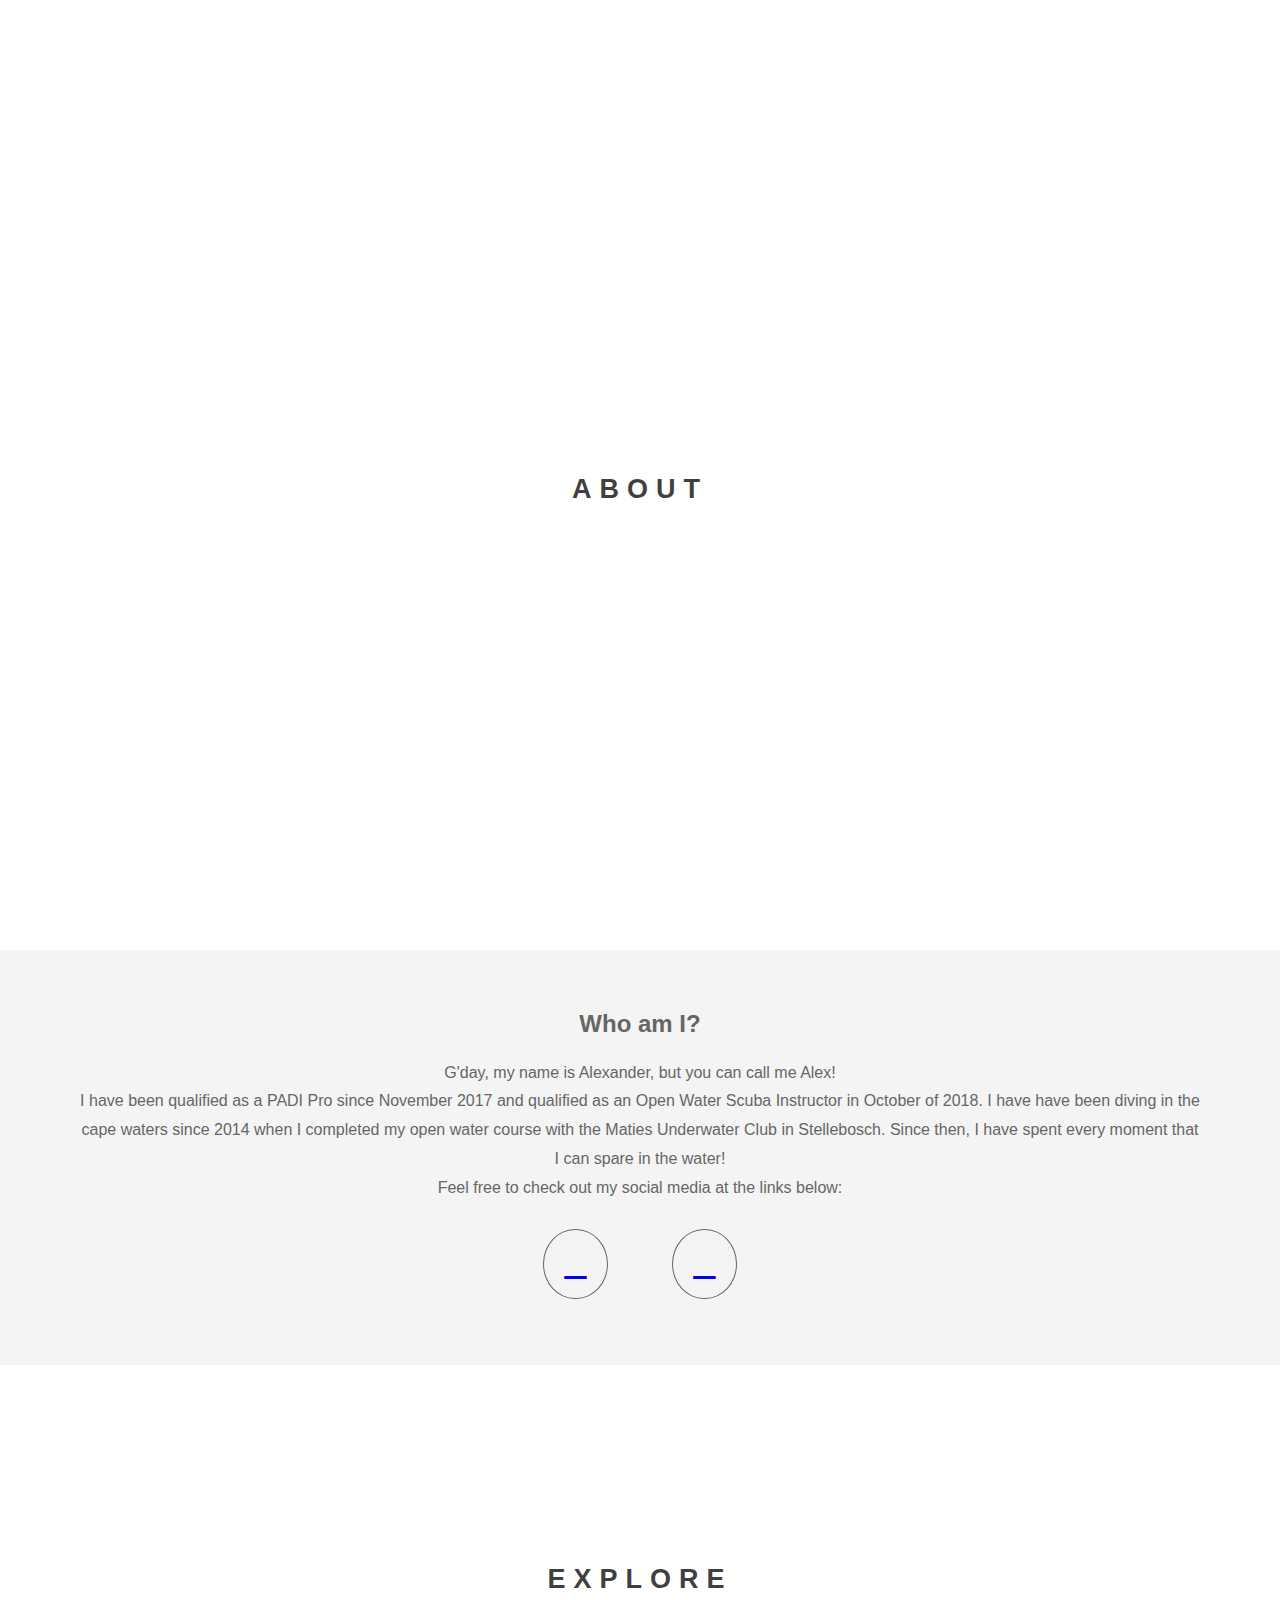
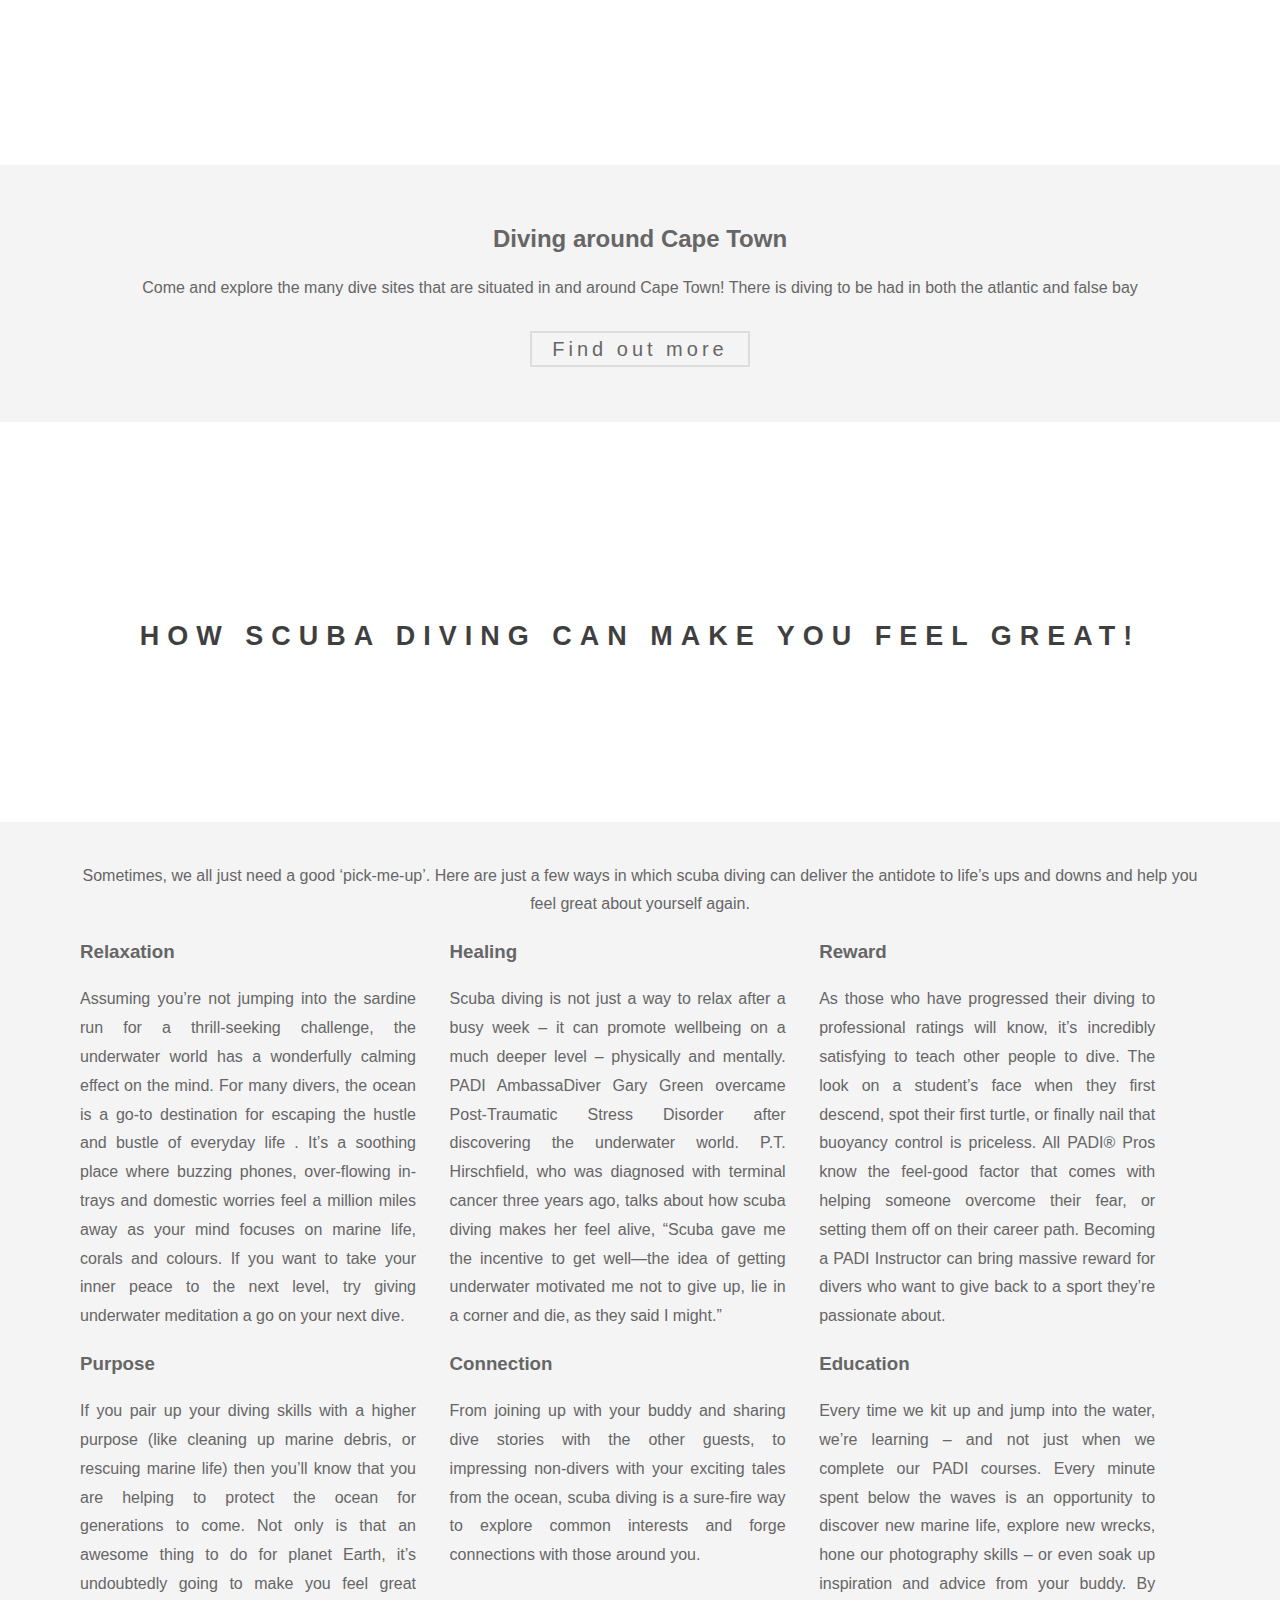
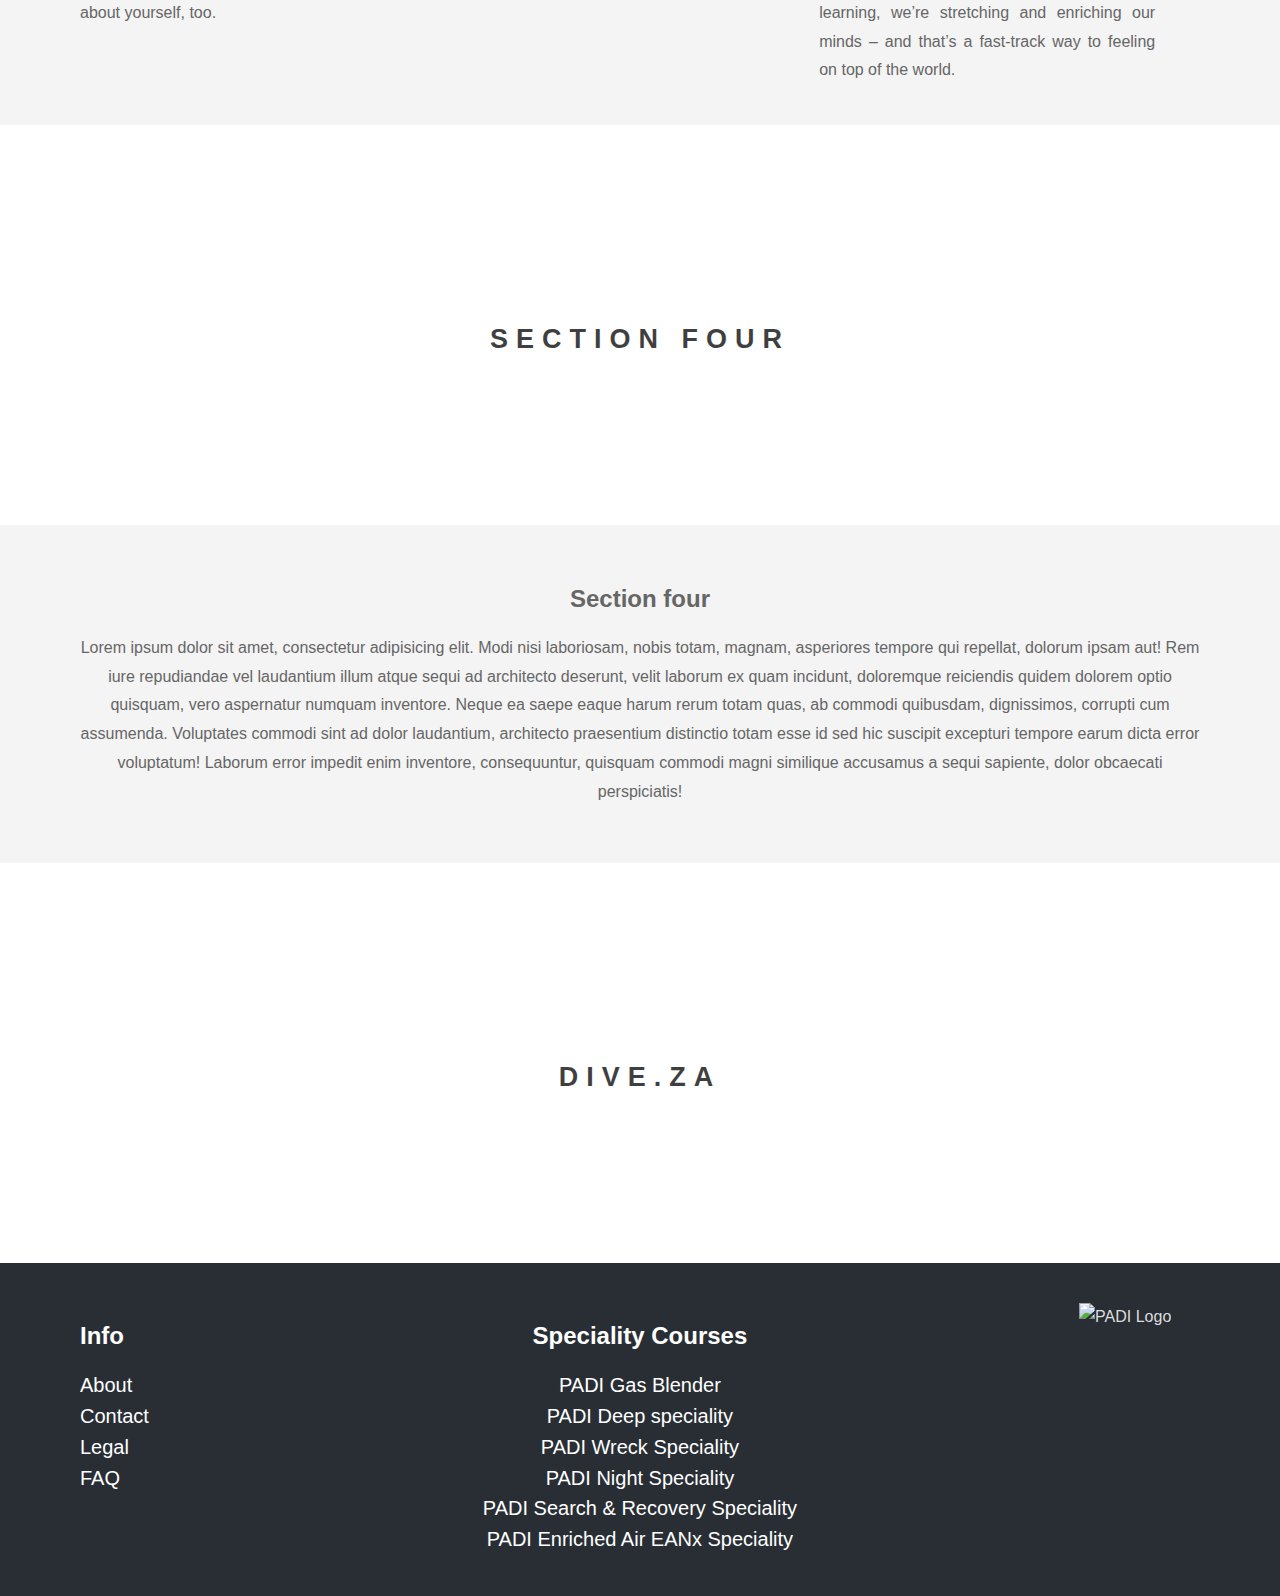
==== about.html @ e62b6115 "Add files via upload" ====
<!DOCTYPE html>
<html lang="en">
<head>
  <meta charset="UTF-8">
  <meta name="viewport" content="width=device-width, initial-scale=1.0">
  <meta name="description" content="Dive.ZA is a premium PADI Scuba instruction service">
  <meta name="keywords" content="scuba,diving,south,africa,cape,town,simonstown,somerset,west,open,water,advanced,PADI,certified,tourist,attraction,water,ocean,sea,false,bay">
  <meta name="author" content="Alexander">
  <meta http-equiv="X-UA-Compatible" content="ie=edge">
  <script src="https://code.jquery.com/jquery-3.3.1.min.js" integrity="sha256-FgpCb/KJQlLNfOu91ta32o/NMZxltwRo8QtmkMRdAu8=" crossorigin="anonymous"></script>
  <link rel="stylesheet" href="stylesheet.css">
  <link href="img/favicon.png" rel="icon" type="image/png">
  <link href="https://stackpath.bootstrapcdn.com/font-awesome/4.7.0/css/font-awesome.min.css" rel="stylesheet" integrity="sha384-wvfXpqpZZVQGK6TAh5PVlGOfQNHSoD2xbE+QkPxCAFlNEevoEH3Sl0sibVcOQVnN" crossorigin="anonymous">
  <link rel="stylesheet" href="https://use.fontawesome.com/releases/v5.4.2/css/all.css" integrity="sha384-/rXc/GQVaYpyDdyxK+ecHPVYJSN9bmVFBvjA/9eOB+pb3F2w2N6fc5qB9Ew5yIns" crossorigin="anonymous">
  <link rel="stylesheet" href="https://stackpath.bootstrapcdn.com/font-awesome/4.7.0/css/font-awesome.min.css">
  <title>Dive.ZA - About </title>
</head>
<body>
  <header>
    <div class="nav-wrapper">
      <nav>
        <div class="menu-icon">
          <i class=" fa fa-bars fa-2x"></i>
        </div>
        <div class="menu">
          <ul>
            <li><a href="index.html">Home</a></li>
            <li><a href="about.html">About</a></li>
            <li><a href="courses.html">Courses</a></li>
            <li class="small-nav-logo"><a href=""><a href ="index.html"><img src="img/logo-icon.gif" alt="Home" width="80" height="68"></a></li>
            <li><a href="dives.html">Dives</a></li>
            <li><a href="nature.html">Nature</a></li>
            <li><a href="contact.html">Contact</a></li>
          </ul>
        </div>
      </nav>
    </div>
  </header>

  <section>
      <div class="pimg8">
        <div class="ptext">
          <span class="border">About</span>
        </div>
      </div>

    <section class="section section-light">
      <h2>Who am I?</h2>
      <p>G'day, my name is Alexander, but you can call me Alex!<br>I have been qualified as a PADI Pro
        since November 2017 and qualified as an Open Water Scuba Instructor in October of 2018. I have
        have been diving in the cape waters since 2014 when I completed my open water course with the Maties
        Underwater Club in Stellebosch. Since then, I have spent every moment that I can spare in the water!
        <br>Feel free to check out my social media at the links below:</p>
        <ul class="social">
          <li class="soc_but"><a href="https://www.instagram.com/alexbsearle/?hl=en" target="_blank"><i class="fab fa-instagram"></i></a></li>
          <li class="soc_but"><a href="https://www.facebook.com/xandersearle" target="_blank"><i class="fab fa-facebook-square"></i></a></li>
        </ul>
    </section>

    <div class="pimg5">
      <div class="ptext">
        <span class="border">
          Explore
        </span>
      </div>
    </div>

    <section class="section section-light">
      <h2>Diving around Cape Town</h2>
      <p>Come and explore the many dive sites that are situated in and around Cape Town! There is diving to be had in both the atlantic and false bay</p>
      <div class="explore">
        <ul class="explore-nav">
          <li><a href="dives.html">Find out more</a></li>
        </ul>
      </div>
    </section>

    <div class="pimg9">
      <div class="ptext">
        <span class="border">
          How Scuba Diving Can Make You Feel Great!
        </span>
      </div>
    </div>

    <section class="section section-light">
      <div class="row">
        <div>Sometimes, we all just need a good ‘pick-me-up’. Here are just a few ways in
          which scuba diving can deliver the antidote to life’s ups and downs and help
          you feel great about yourself again.</div>
        <div class="column-3"><h3>Relaxation</h3>Assuming you’re not jumping into the sardine run for a thrill-seeking challenge,
          the underwater world has a wonderfully calming effect on the mind. For many
          divers, the ocean is a go-to destination for escaping the hustle and bustle of
          everyday life . It’s a soothing place where buzzing phones, over-flowing in-trays
          and domestic worries feel a million miles away as your mind focuses on marine
          life, corals and colours. If you want to take your inner peace to the next level,
          try giving underwater meditation a go on your next dive.</div>
        <div class="column-blank"><br></div>
        <div class="column-3"><h3>Healing</h3>Scuba diving is not just a way to relax after a busy week – it can promote wellbeing
          on a much deeper level – physically and mentally. PADI AmbassaDiver Gary Green overcame
          Post-Traumatic Stress Disorder after discovering the underwater world. P.T. Hirschfield,
          who was diagnosed with terminal cancer three years ago, talks about how scuba diving
          makes her feel alive, “Scuba gave me the incentive to get well—the idea of getting
          underwater motivated me not to give up, lie in a corner and die, as they said I might.”</div>
        <div class="column-blank"><br></div>
        <div class="column-3"><h3>Reward</h3>As those who have progressed their diving to professional ratings will know,
          it’s incredibly satisfying to teach other people to dive. The look on a student’s
          face when they first descend, spot their first turtle, or finally nail that buoyancy
          control is priceless. All PADI® Pros know the feel-good factor that comes with
          helping someone overcome their fear, or setting them off on their career path.
          Becoming a PADI Instructor can bring massive reward for divers who want to give back
          to a sport they’re passionate about.</div>
      </div>
      <div class="row">
        <div class="column-3"><h3>Purpose</h3>If you pair up your diving skills with a higher purpose (like cleaning up marine
          debris, or rescuing marine life) then you’ll know that you are helping to protect
          the ocean for generations to come. Not only is that an awesome thing to do for planet
          Earth, it’s undoubtedly going to make you feel great about yourself, too.</div>
        <div class="column-blank"><br></div>
        <div class="column-3"><h3>Connection</h3>From joining up with your buddy and sharing dive stories with the other guests,
          to impressing non-divers with your exciting tales from the ocean, scuba diving is
           a sure-fire way to explore common interests and forge connections with those
           around you.</div>
        <div class="column-blank"><br></div>
        <div class="column-3"><h3>Education</h3>Every time we kit up and jump into the water, we’re learning – and not just when we
          complete our PADI courses. Every minute spent below the waves is an opportunity to
          discover new marine life, explore new wrecks, hone our photography skills – or even
          soak up inspiration and advice from your buddy. By learning, we’re stretching and
          enriching our minds – and that’s a fast-track way to feeling on top of the world.</div>
      </div>
    </section>

    <div class="pimg7">
      <div class="ptext">
        <span class="border">
          Section four
        </span>
      </div>
    </div>

    <section class="section section-light">
      <h2>Section four</h2>
      <p>Lorem ipsum dolor sit amet, consectetur adipisicing elit. Modi nisi laboriosam, nobis totam, magnam, asperiores tempore qui repellat, dolorum ipsam aut! Rem iure repudiandae vel laudantium illum atque sequi ad architecto deserunt, velit laborum ex quam incidunt, doloremque reiciendis quidem dolorem optio quisquam, vero aspernatur numquam inventore. Neque ea saepe eaque harum rerum totam quas, ab commodi quibusdam, dignissimos, corrupti cum assumenda. Voluptates commodi sint ad dolor laudantium, architecto praesentium distinctio totam esse id sed hic suscipit excepturi tempore earum dicta error voluptatum! Laborum error impedit enim inventore, consequuntur, quisquam commodi magni similique accusamus a sequi sapiente, dolor obcaecati perspiciatis!</p>
    </section>

    <div class="pimg1_closing">
      <div class="ptext">
        <span class="border">
          Dive.ZA
        </span>
      </div>
    </div>

    <footer >
      <section class="section section-dark">
        <div class="footer-row">
          <div class="footer-column">
            <ul class="footer-ul">
              <h2>Info</h2>
              <li><a href="">About</a></li>
              <li><a href="">Contact</a></li>
              <li><a href="">Legal</a></li>
              <li><a href="">FAQ</a></li>
            </ul>
          </div>
          <div class="footer-column">
            <ul class="footer-ul2">
              <h2>Speciality Courses</h2>
              <li><a href="">PADI Gas Blender</a></li>
              <li><a href="">PADI Deep speciality</a></li>
              <li><a href="">PADI Wreck Speciality</a></li>
              <li><a href="">PADI Night Speciality</a></li>
              <li><a href="">PADI Search & Recovery Speciality</a></li>
              <li><a href="">PADI Enriched Air EANx Speciality</a></li>
            </ul>
          </div>
          <div class="footer-column">
            <div class="footer-padi">
              <img src="img/padi-logo.gif" alt="PADI Logo" width=80%>
            </div>
          </div>
        </div>
      </section>
    </footer>
  </section>

  <script type="text/javascript">

  //JAVASCRIPT...........
    //Menu toggle-button
    $(document).ready(function() {
      $(".menu-icon").on("click", function () {
        $("nav ul").toggleClass("showing");
      })
    })

    //scrolling Effect
    $(window).on("scroll",function() {
      if($(window).scrollTop()) {
        $("nav").addClass("black");
      }
      else {
        $("nav").removeClass("black");
      }
    })

    window.onscroll = function() {scrollFunction()};

  </script>
</body>
</html>
---- stylesheet.css ----
html,body {
  height: 100%;
  width: auto;
  margin: 0;
  font-size: 16px;
  font-family: "Century Gothic", sans-serif;
  font-weight: 400;
  line-height: 1.8em;
  color: #666;
}

.pimg1, .pimg2, .pimg3, .pimg4, .pimg1_closing, .pimg5, .pimg6, .pimg7,
.pimg8, .pimg9, .pimg10, .pimg11, .pimg12, .pimg13, .pimg14, .pimg15,
.pimg16, .pimg17, .pimg18 {
  position: relative;
  opacity: 0.75;
  background-position: center;
  background-size: cover;
  background-repeat: no-repeat;
  background-attachment: fixed; /* fixed=parralax, scroll=normal*/
}

.pimg1 {
  background-image: url("img/img1.jpg");
  min-height: 950px;
}

.pimg2 {
  background-image: url("img/img2.jpg");
  min-height: 400px;
}

.pimg3 {
  background-image: url("img/img3.jpg");
  min-height: 400px;
}

.pimg4 {
  background-image: url("img/img4.jpg");
  min-height: 400px;
}

.pimg1_closing {
  background-image: url("img/img1.jpg");
  min-height: 400px;
}

.pimg5 {
  background-image: url("img/img5.jpg");
  min-height: 400px;
}

.pimg6 {
  background-image: url("img/img6.jpg");
  min-height: 400px;
}

.pimg7 {
  background-image: url("img/img7.jpg");
  min-height: 400px;
}

.pimg8 {
  background-image: url("img/img8.jpg");
  min-height: 950px;
}

.pimg9 {
  background-image: url("img/img9.jpg");
  min-height: 400px;
}

.pimg10 {
  background-image: url("img/img10.jpg");
  min-height: 950px;
}

.pimg11 {
  background-image: url("img/img11.jpg");
  min-height: 950px;
}

.pimg12 {
  background-image: url("img/img12.jpg");
  min-height: 950px;
}

.pimg13 {
  background-image: url("img/img13.jpg");
  min-height: 400px;
}

.pimg14 {
  background-image: url("img/img14.jpg");
  min-height: 400px;
}

.pimg15 {
  background-image: url("img/img15.jpg");
  min-height: 400px;
}

.pimg16 {
  background-image: url("img/img16.jpg");
  min-height: 950px;
}

.pimg17 {
  background-image: url("img/img17.jpg");
  min-height: 400px;
}

.pimg18 {
  background-image: url("img/img18.jpg");
  min-height: 400px;
}

@media(max-width:700px){
  .pimg1, .pimg2, .pimg3, .pimg4, .pimg1_closing,.pimg5, .pimg6, .pimg7,
  .pimg8, .pimg9, .pimg10, .pimg11, .pimg12, .pimg13, .pimg14, .pimg15,
  .pimg16, .pimg17, .pimg18  {
    background-attachment: scroll;
  }
}

.section {
  text-align: center;
  padding: 40px 80px;
}

.section-light {
  background-color: #f4f4f4;
  color: #666;
}

.section-dark {
  background-color: #282e34;
  color: #ddd;
}

.ptext {
  position: absolute;
  top: 50%;
  width: 100%;
  text-align: center;
  color: #fff;
  font-size: 27px;
  letter-spacing: 8px;
  text-transform: uppercase;
}

.ptext-long {
  position: absolute;
  top: 45%;
  margin-left: 15%;
  width: 70%;
  text-align: center;
  color: #fff;
  font-size: 27px;
  letter-spacing: 15px;
  text-transform: uppercase;
}

h1 {
  font-size: 75px;
  color: #fff;
  text-decoration: none;
  padding-top: 30px;
  padding-bottom: 30px;
  box-sizing: border-box;
  width: 13%;
  border-radius: 20px;
  margin-left: 44%;
}


.logo {
  position: absolute;
  top: 25%;
  width: 100%;
  text-align: center;
}

@media(max-width:700px) {
  .logo {
    min-width: 50%
  }
}

.ptext .border {
  background-color: rgba(255,255,255,0.25);
  color: #000;
  font-weight: bold;
  padding: 20px;
  border: #fff solid 2px;
}

.ptext .border_trans {
  background-color: transparent;
}

.ptext-long .border_faded {
  background-color: rgba(255,255,255,0.25);
  line-height: normal;
}

.explore-nav {
  list-style: none;
  display: inline-block;
  padding: 0;
}

.explore li a {
  border: 2px solid #ddd;
  color: #666;
  text-decoration: none;
  padding: 5px 20px;
  font-family: "Century Gothic", sans-serif;
  font-size: 20px;
  letter-spacing: 4px;
  font-weight: 100;
}

  /*NAVBAR START*/
nav {
  position: fixed;
  width: 100%;
  z-index: 10;
}

nav ul {
  list-style: none;
  background: rgba(0, 0, 0, 0);
  overflow: hidden;
  color: #fff;
  padding: 0;
  text-align: center;
  margin: 0;
  transition: 1s;
}

nav.black ul {
  background: rgba(255, 255, 255, 1);
  color: #666;
}
nav.black ul li a {
  text-decoration: none;
  font-size: 20px;
  transition: 1s;
  filter: invert(50%);
}

nav ul li {
  display: inline-block;
  padding-left: 20px;
  padding-right: 20px;
  padding-top: 5px;
  padding-bottom: 5px;
}

nav ul li a {
  text-decoration: none;
  color: #fff;
  font-size: 20px;
}

.menu-icon {
  width: 100%;
  background: #000;
  text-align: right;
  box-sizing: border-box;
  padding: 15px 24px;
  cursor: pointer;
  color: #00b4ff;
  display: none;
}

@media(max-width: 900px) {
  .nav-logo {
    position: fixed;
    top: 0;
    margin-top: 16px;
  }

  nav ul {
    max-height: 0px;
    background: #000;
  }

  nav.black ul {
    background: #000;
  }

  .showing {
    max-height: 45em;
  }

  nav ul li {
    box-sizing: border-box;
    width: 100%;
    padding: 24px 0;
    text-align: center;
  }

  .menu-icon {
    display: block;
  }
}
   /*NAVBAR END*/

   /* FOOTER NAV*/
.footer-ul li a {
  text-decoration: none;
  color: #fff;
  font-size: 20px;
}

.footer-ul {
  list-style: none;
  background: rgba(0, 0, 0, 0);
  overflow: hidden;
  color: #fff;
  padding: 0;
  text-align: left;
  margin: 0;
  transition: 1s;
}

.footer-ul2 li a {
  text-decoration: none;
  color: #fff;
  font-size: 20px;
}

.footer-ul2 {
  list-style: none;
  background: rgba(0, 0, 0, 0);
  overflow: hidden;
  color: #fff;
  padding: 0;
  text-align: center;
  margin: 0;
  transition: 1s;
}

.footer-padi {
  padding-left: 60%;
}

   /*FOOTER END*/

.footer-column{
  float: left;
  width: 33.33%;
}

   /* Clear floats after the columns */
.footer-row:after {
  content: "";
  display: table;
  clear: both;
}

.column-3 {
    float: left;
    width: 30%;
    text-align: justify;
}

.column-3-unjust {
      float: left;
      width: 30%;
      text-align: left;
      text-decoration: none;
}

.column-2 {
    float: left;
    width: 45%;
    text-align: justify;
}

.column-blank {
    float: left;
    width: 3%;
}

/* Clear floats after the columns */
.row:after {
    content: "";
    display: table;
    clear: both;
}

@media screen and (max-width: 600px) {
    .column {
        width: 100%;
    }
}
.social {
  padding: 0;
}
.soc_but {
  list-style: none;
  margin: 10px 30px;
  display: inline-block;
  font-size: 30px;
  padding: 20px 20px;
  color: #fff;
  border: 1px solid #666;
  border-radius: 50%;
  transition: 0.5s;
  text-decoration: none;
  display: inline-block;
}

.soc_but:hover {
  color: #fff;
  border: 1px solid white;
  transition: 0.2s;
}
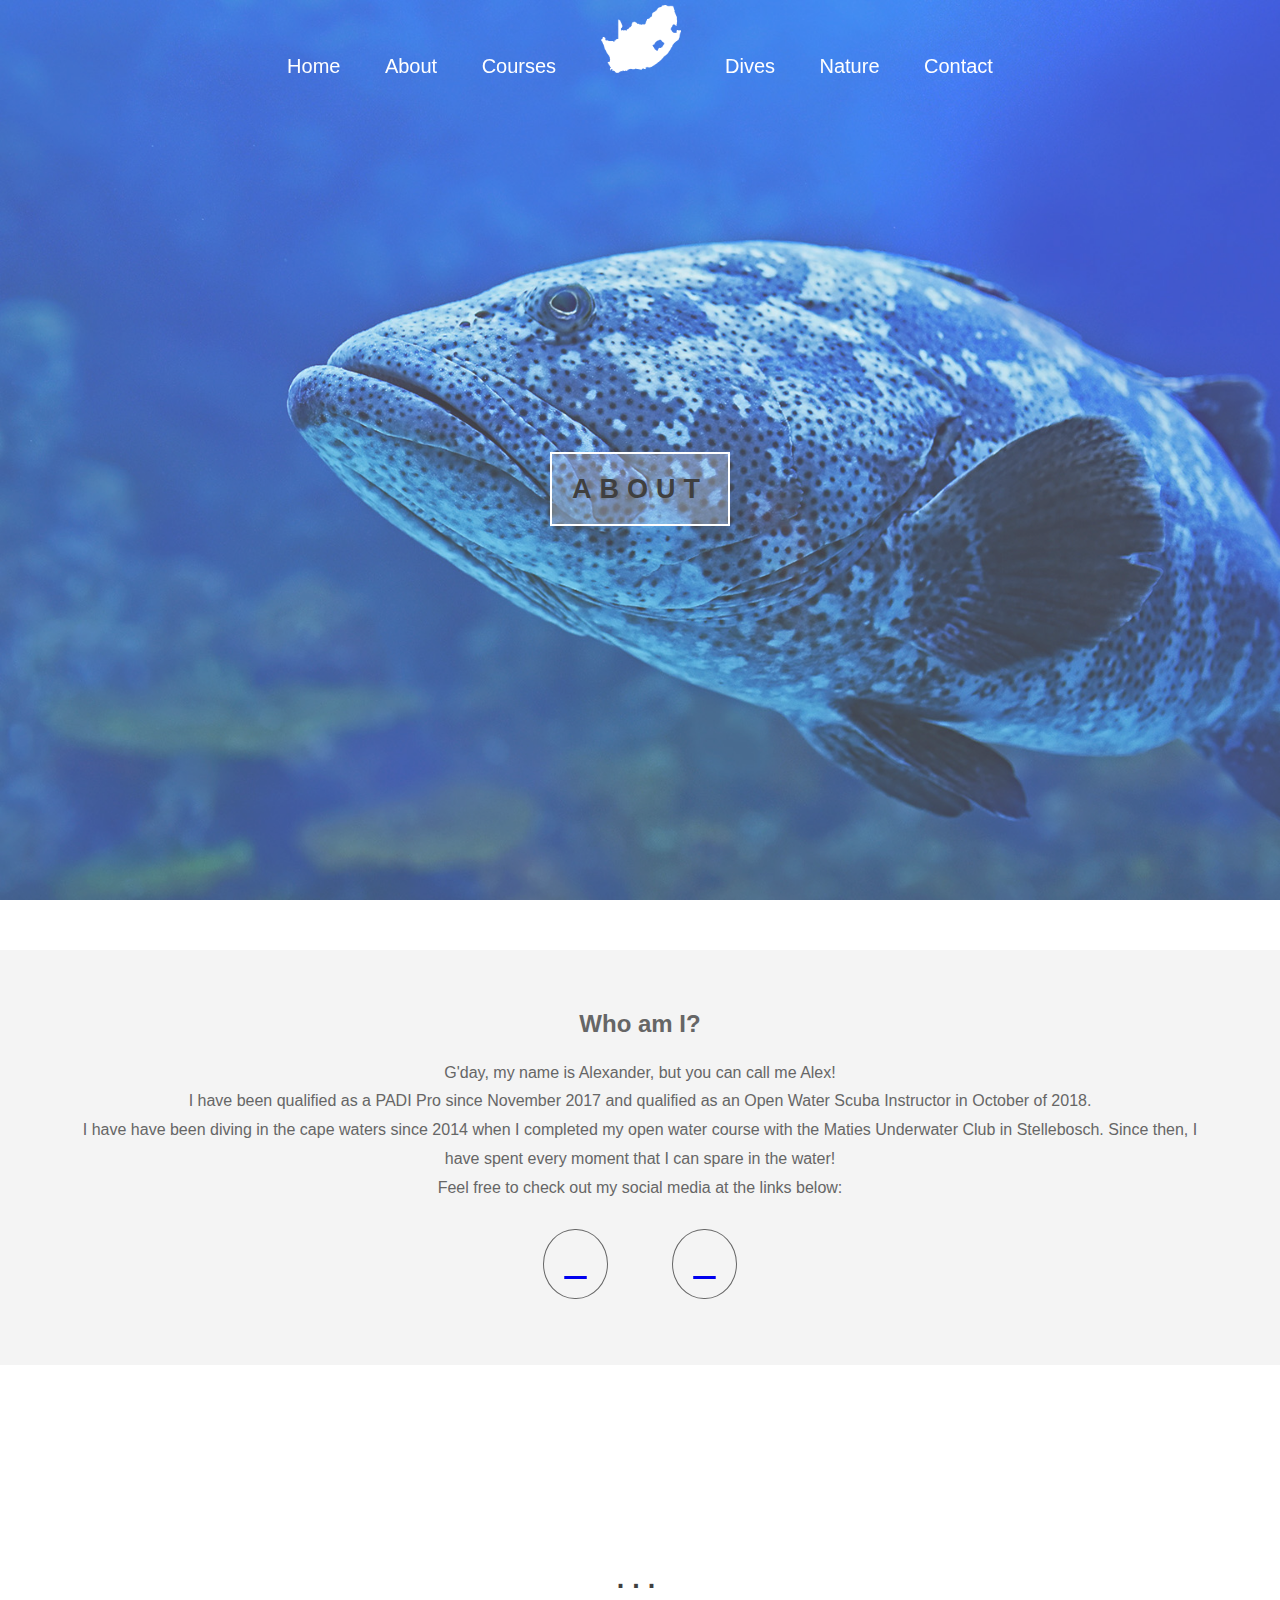
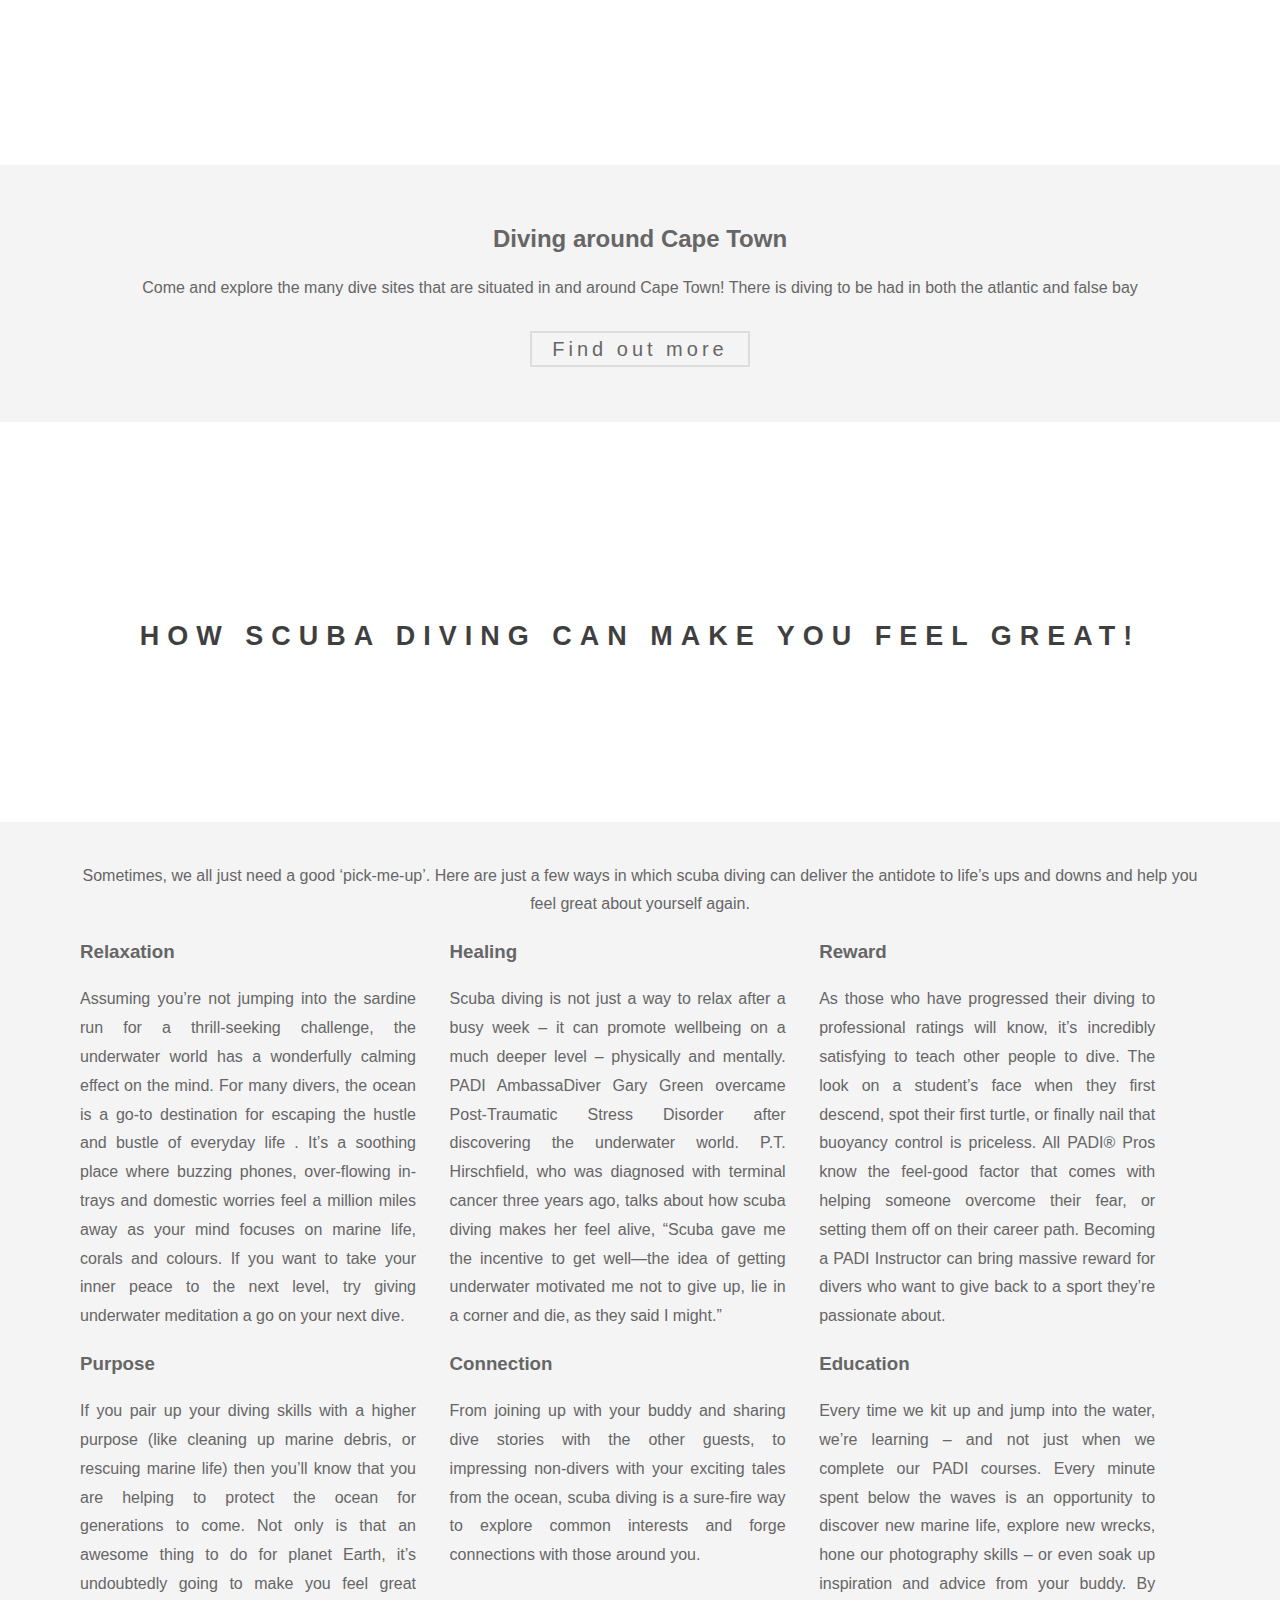
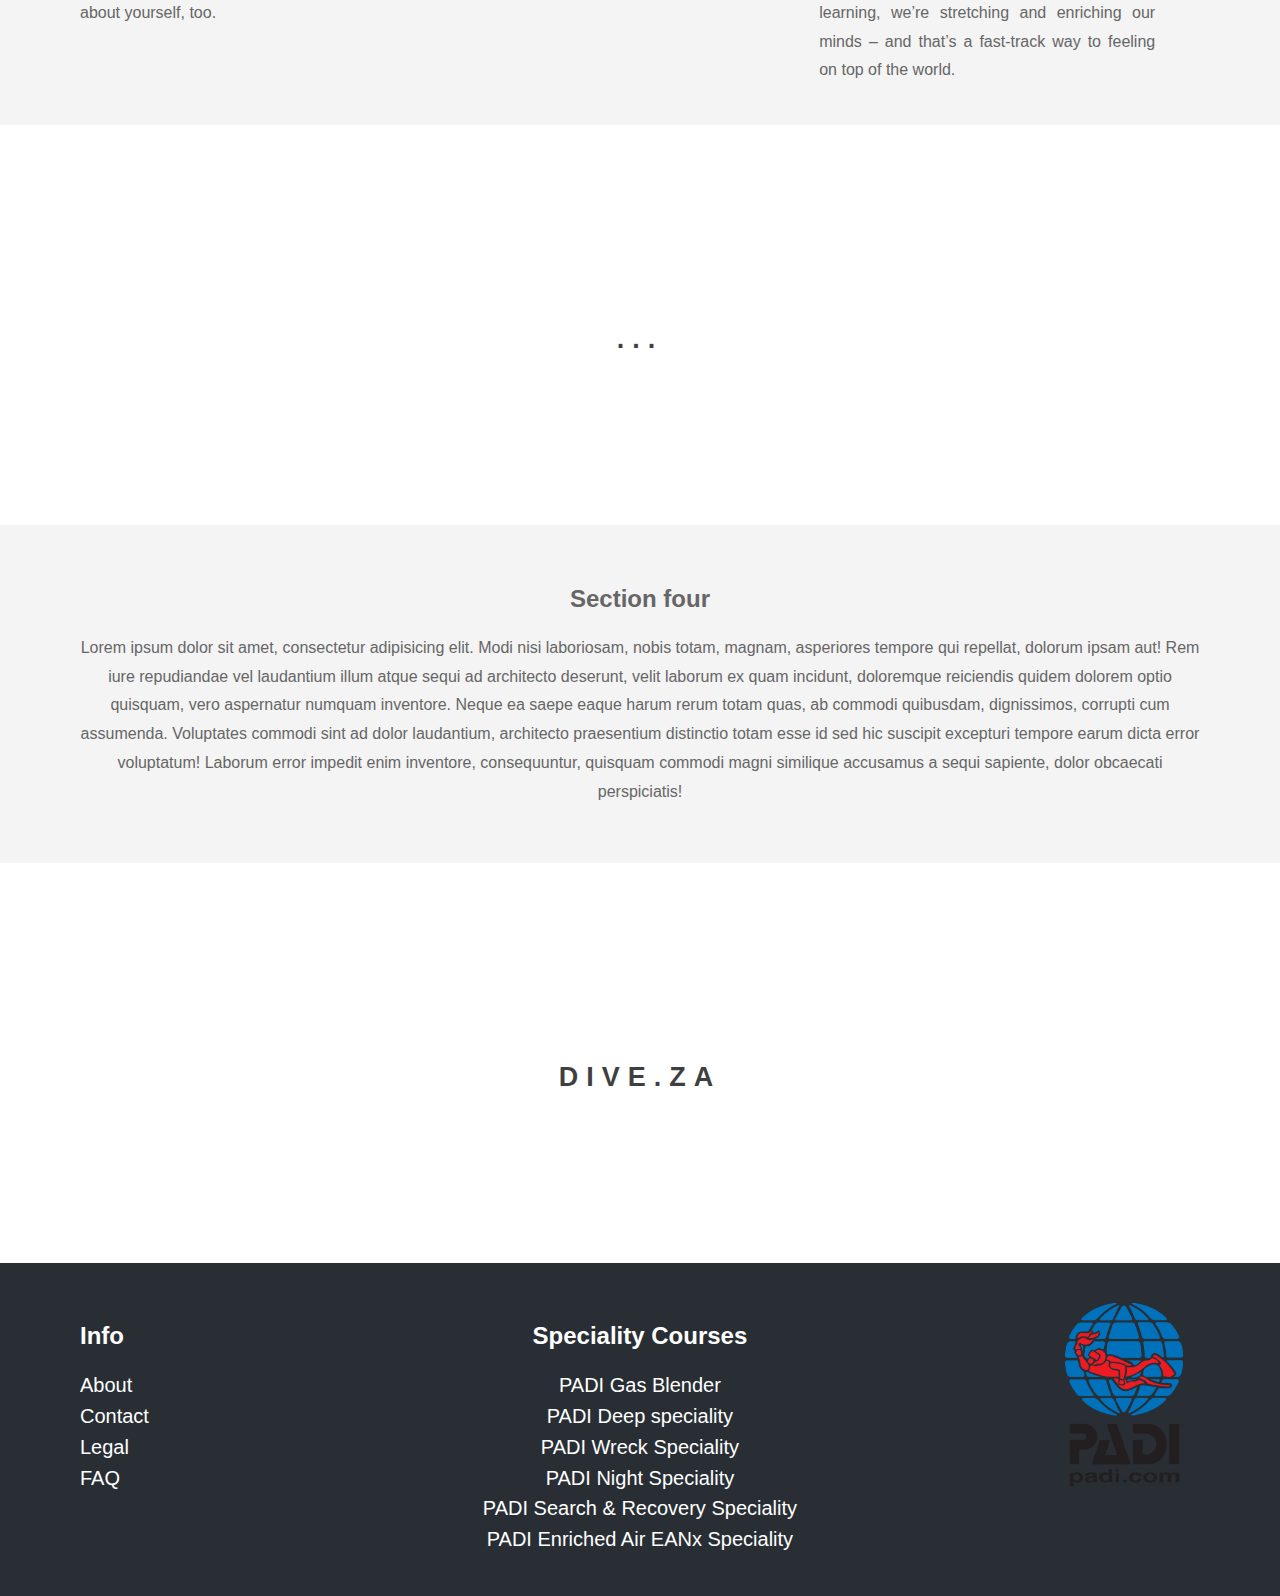
==== commit 90994301: "Add files via upload" ====
--- a/about.html
+++ b/about.html
@@ -47,7 +47,7 @@
     <section class="section section-light">
       <h2>Who am I?</h2>
       <p>G'day, my name is Alexander, but you can call me Alex!<br>I have been qualified as a PADI Pro
-        since November 2017 and qualified as an Open Water Scuba Instructor in October of 2018. I have
+        since November 2017 and qualified as an Open Water Scuba Instructor in October of 2018.<br>I have
         have been diving in the cape waters since 2014 when I completed my open water course with the Maties
         Underwater Club in Stellebosch. Since then, I have spent every moment that I can spare in the water!
         <br>Feel free to check out my social media at the links below:</p>
@@ -60,7 +60,7 @@
     <div class="pimg5">
       <div class="ptext">
         <span class="border">
-          Explore
+          ...
         </span>
       </div>
     </div>
@@ -133,7 +133,7 @@
     <div class="pimg7">
       <div class="ptext">
         <span class="border">
-          Section four
+          ...
         </span>
       </div>
     </div>
--- a/stylesheet.css
+++ b/stylesheet.css
@@ -419,3 +419,7 @@
   border: 1px solid white;
   transition: 0.2s;
 }
+
+.cape-diving {
+  text-align: justify;
+}
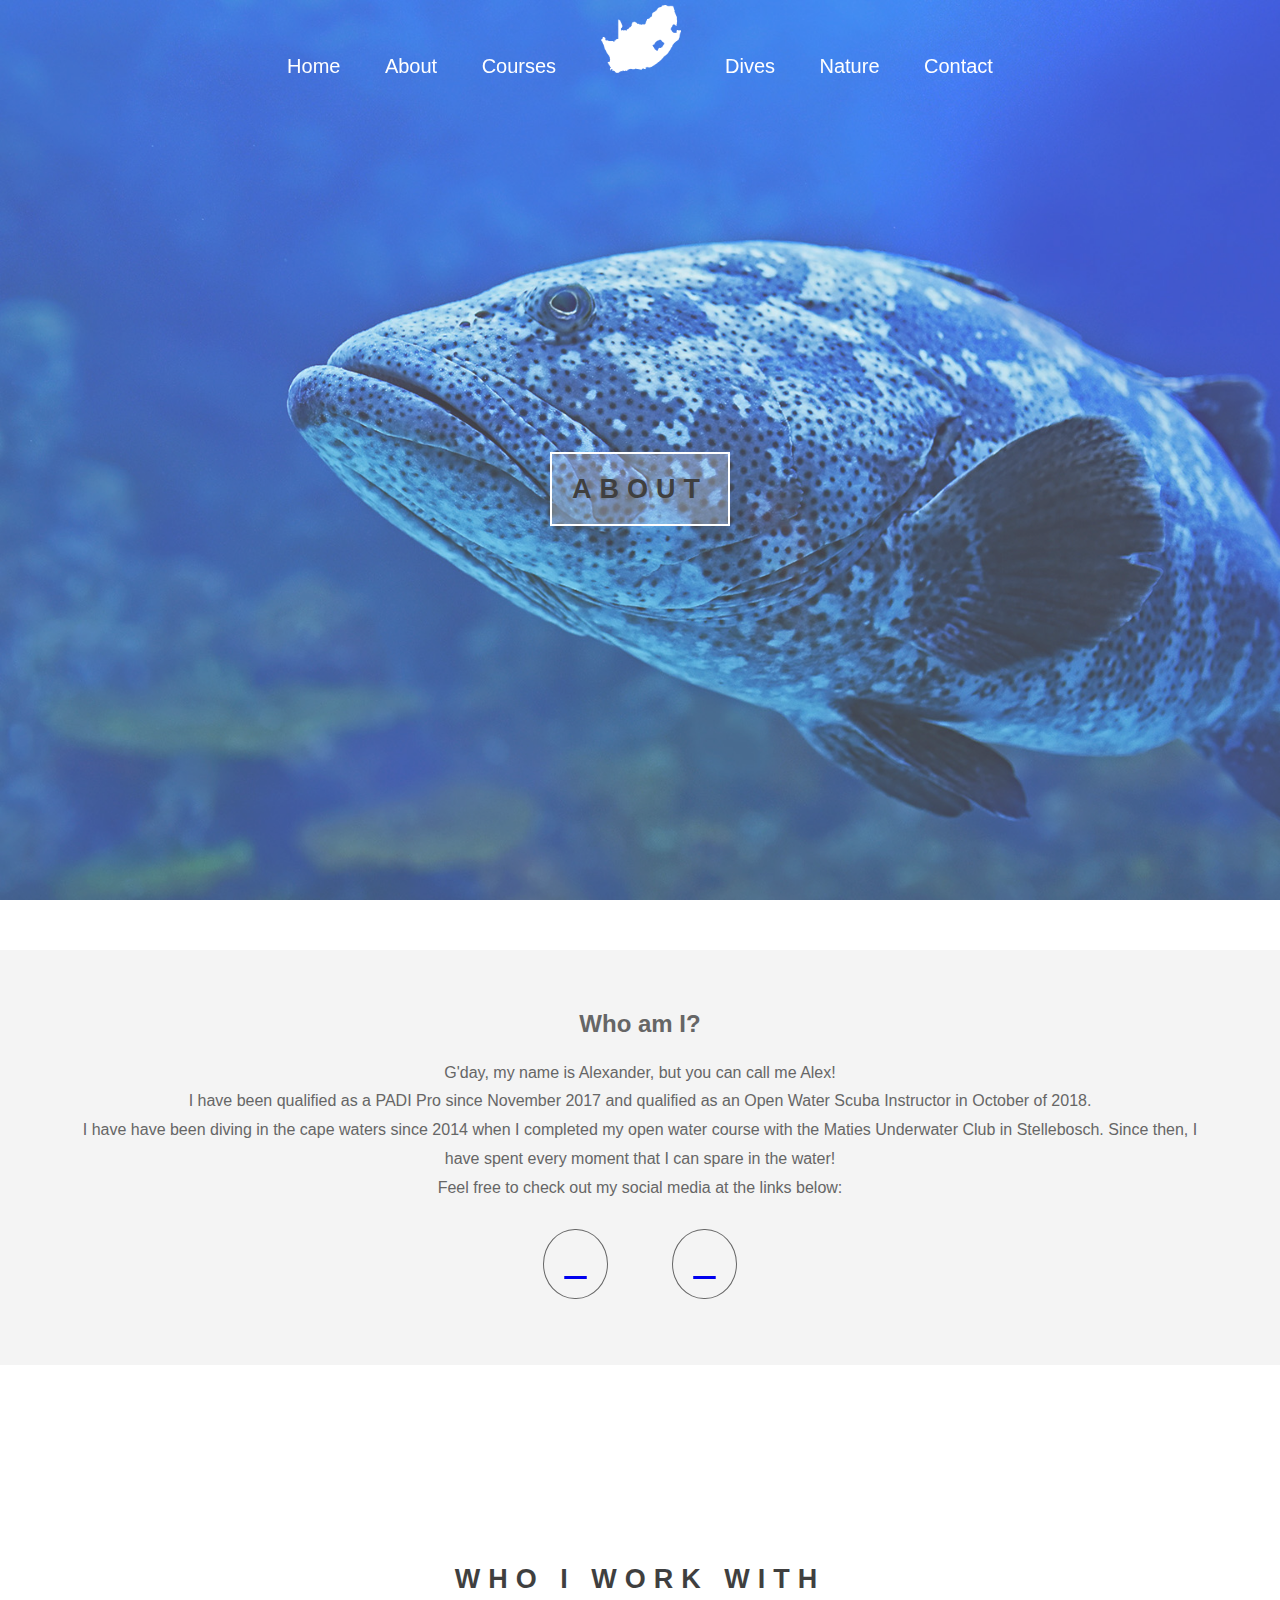
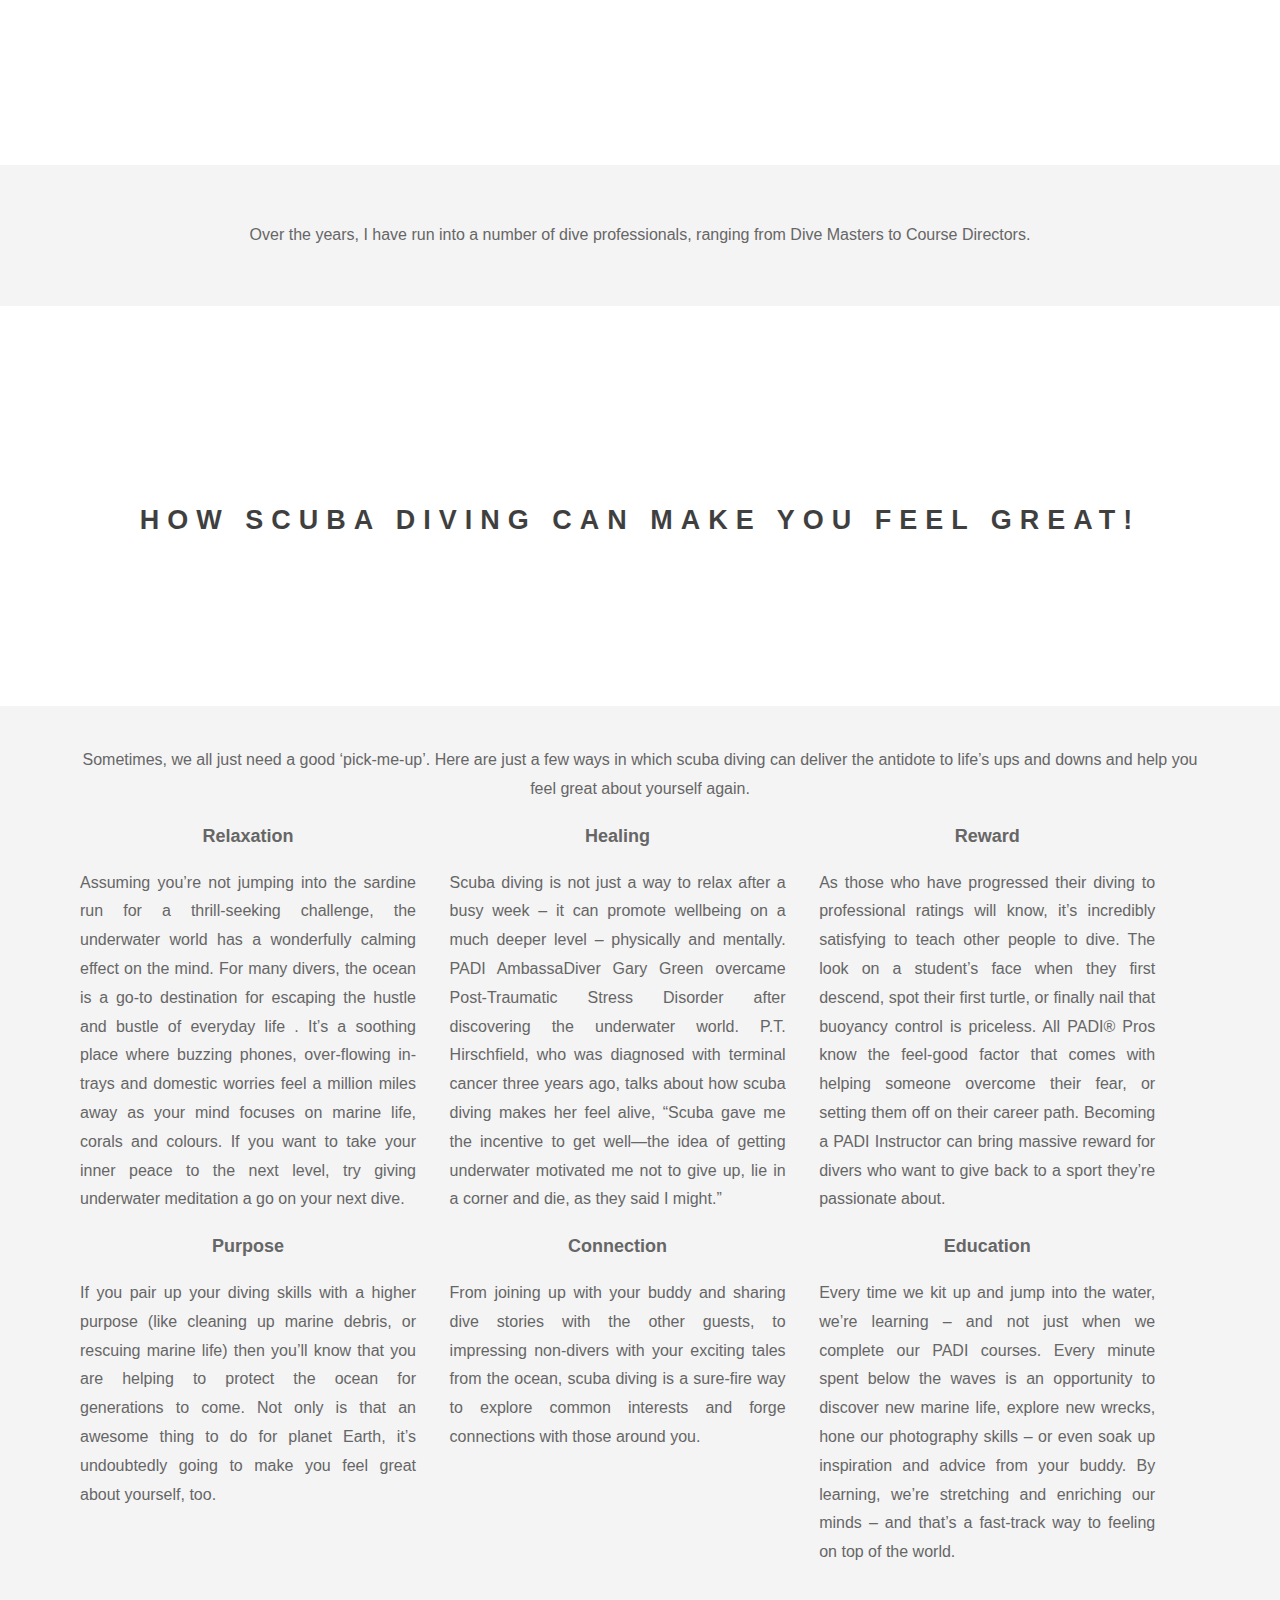
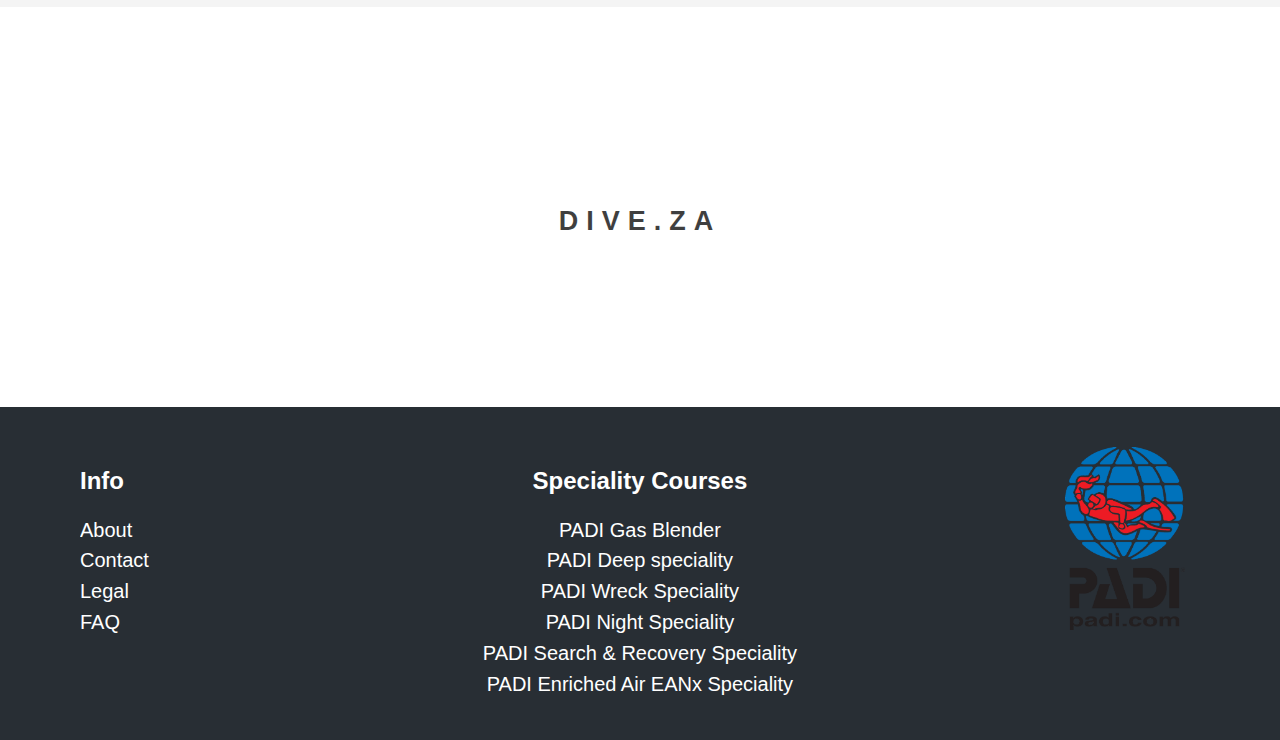
==== commit ef70df67: "Add files via upload" ====
--- a/about.html
+++ b/about.html
@@ -60,19 +60,13 @@
     <div class="pimg5">
       <div class="ptext">
         <span class="border">
-          ...
+          Who i work with
         </span>
       </div>
     </div>
 
     <section class="section section-light">
-      <h2>Diving around Cape Town</h2>
-      <p>Come and explore the many dive sites that are situated in and around Cape Town! There is diving to be had in both the atlantic and false bay</p>
-      <div class="explore">
-        <ul class="explore-nav">
-          <li><a href="dives.html">Find out more</a></li>
-        </ul>
-      </div>
+      <p>Over the years, I have run into a number of dive professionals, ranging from Dive Masters to Course Directors.</p>
     </section>
 
     <div class="pimg9">
@@ -128,19 +122,6 @@
           soak up inspiration and advice from your buddy. By learning, we’re stretching and
           enriching our minds – and that’s a fast-track way to feeling on top of the world.</div>
       </div>
-    </section>
-
-    <div class="pimg7">
-      <div class="ptext">
-        <span class="border">
-          ...
-        </span>
-      </div>
-    </div>
-
-    <section class="section section-light">
-      <h2>Section four</h2>
-      <p>Lorem ipsum dolor sit amet, consectetur adipisicing elit. Modi nisi laboriosam, nobis totam, magnam, asperiores tempore qui repellat, dolorum ipsam aut! Rem iure repudiandae vel laudantium illum atque sequi ad architecto deserunt, velit laborum ex quam incidunt, doloremque reiciendis quidem dolorem optio quisquam, vero aspernatur numquam inventore. Neque ea saepe eaque harum rerum totam quas, ab commodi quibusdam, dignissimos, corrupti cum assumenda. Voluptates commodi sint ad dolor laudantium, architecto praesentium distinctio totam esse id sed hic suscipit excepturi tempore earum dicta error voluptatum! Laborum error impedit enim inventore, consequuntur, quisquam commodi magni similique accusamus a sequi sapiente, dolor obcaecati perspiciatis!</p>
     </section>
 
     <div class="pimg1_closing">
--- a/stylesheet.css
+++ b/stylesheet.css
@@ -11,7 +11,7 @@
 
 .pimg1, .pimg2, .pimg3, .pimg4, .pimg1_closing, .pimg5, .pimg6, .pimg7,
 .pimg8, .pimg9, .pimg10, .pimg11, .pimg12, .pimg13, .pimg14, .pimg15,
-.pimg16, .pimg17, .pimg18 {
+.pimg16, .pimg17, .pimg18, .pimg19, .pimg20 {
   position: relative;
   opacity: 0.75;
   background-position: center;
@@ -115,10 +115,21 @@
   min-height: 400px;
 }
 
+.pimg19 {
+  background-image: url("img/img19.jpg");
+  min-height: 400px;
+}
+
+.pimg20 {
+  background-image: url("img/img20.jpg");
+  min-height: 400px;
+}
+
+
 @media(max-width:700px){
   .pimg1, .pimg2, .pimg3, .pimg4, .pimg1_closing,.pimg5, .pimg6, .pimg7,
   .pimg8, .pimg9, .pimg10, .pimg11, .pimg12, .pimg13, .pimg14, .pimg15,
-  .pimg16, .pimg17, .pimg18  {
+  .pimg16, .pimg17, .pimg18, .pimg19, .pimg20 {
     background-attachment: scroll;
   }
 }
@@ -147,6 +158,13 @@
   font-size: 27px;
   letter-spacing: 8px;
   text-transform: uppercase;
+}
+
+@media(max-width:1010px) {
+  .ptext {
+    top: 35%;
+    line-height: 86px;
+  }
 }
 
 .ptext-long {
@@ -162,17 +180,24 @@
 }
 
 h1 {
-  font-size: 75px;
-  color: #fff;
-  text-decoration: none;
-  padding-top: 30px;
-  padding-bottom: 30px;
-  box-sizing: border-box;
-  width: 13%;
-  border-radius: 20px;
-  margin-left: 44%;
-}
-
+  font-size: 32px;
+  color: #666;
+  text-align: center;
+}
+
+h2 {
+  font-size: 24px;
+}
+
+h3 {
+  font-size: 18px;
+  text-align: center;
+  color: #666;
+}
+
+#left {
+  text-align: left;
+}
 
 .logo {
   position: absolute;
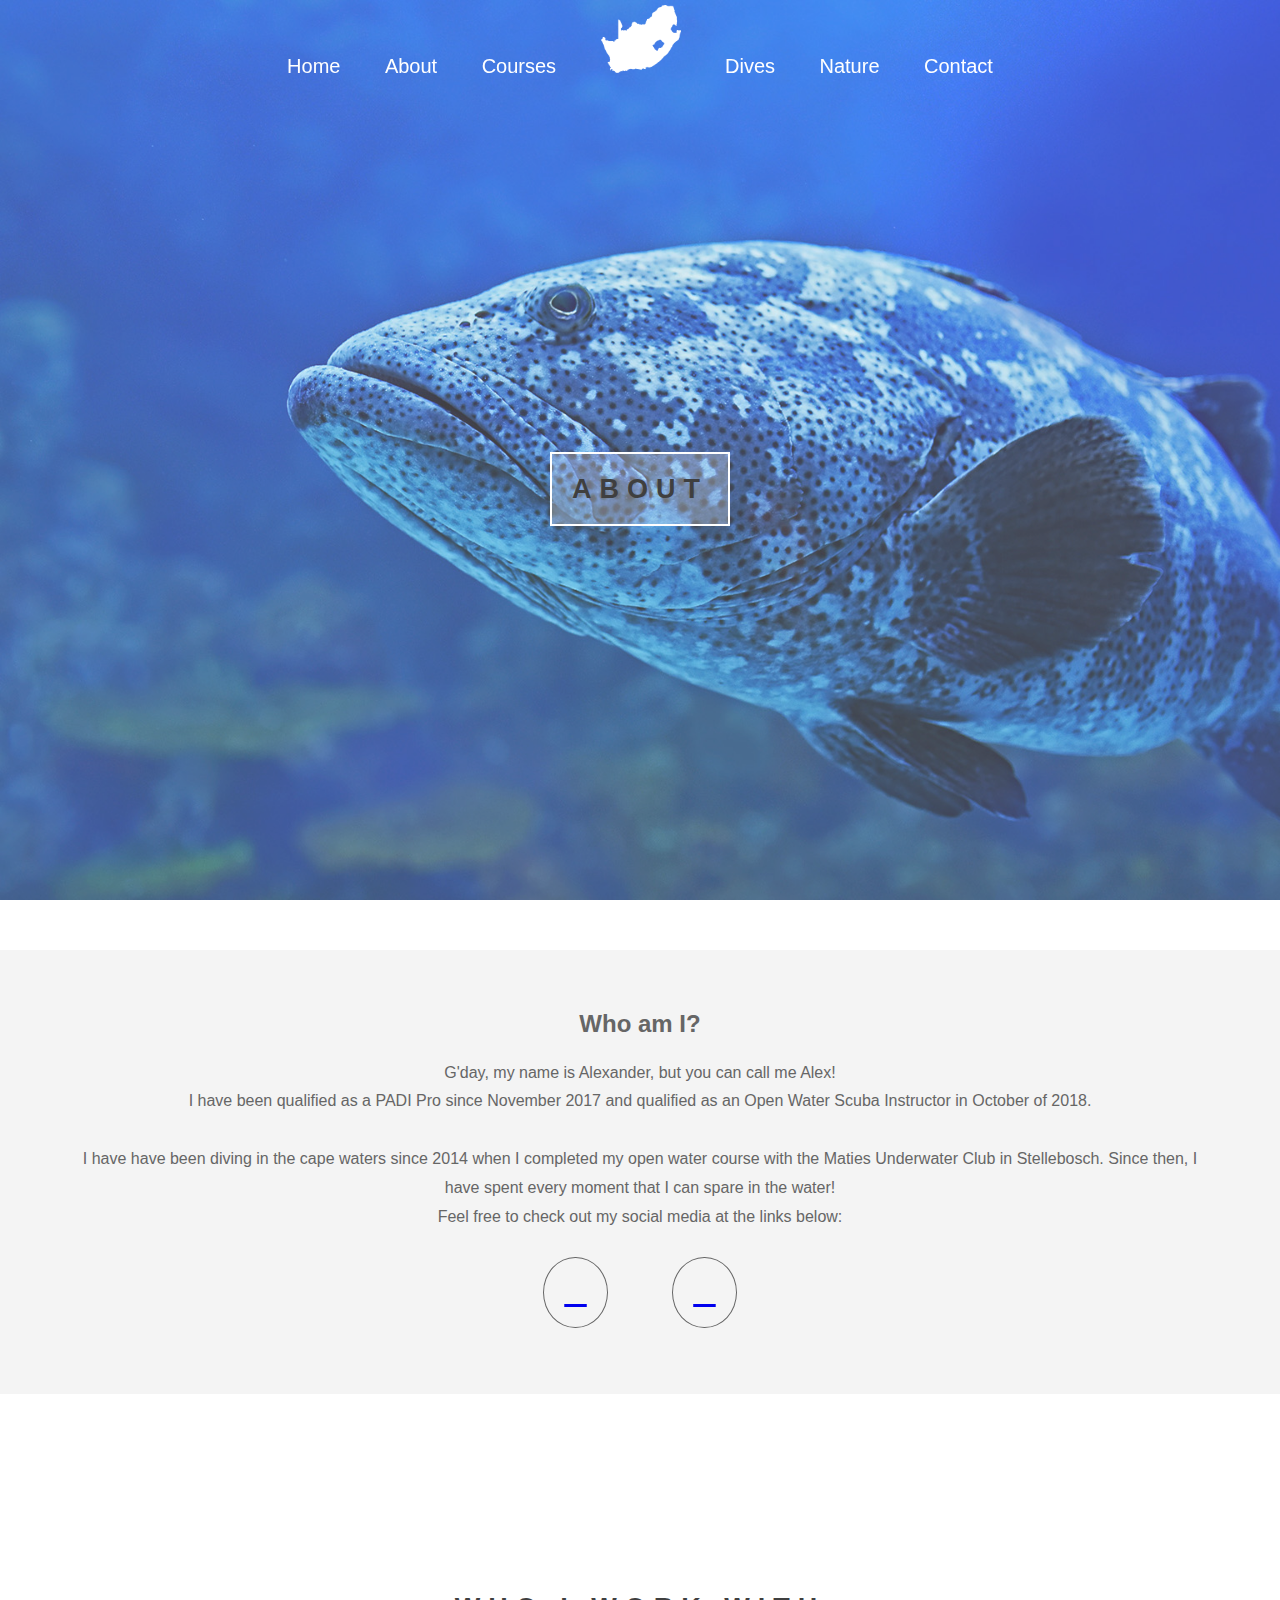
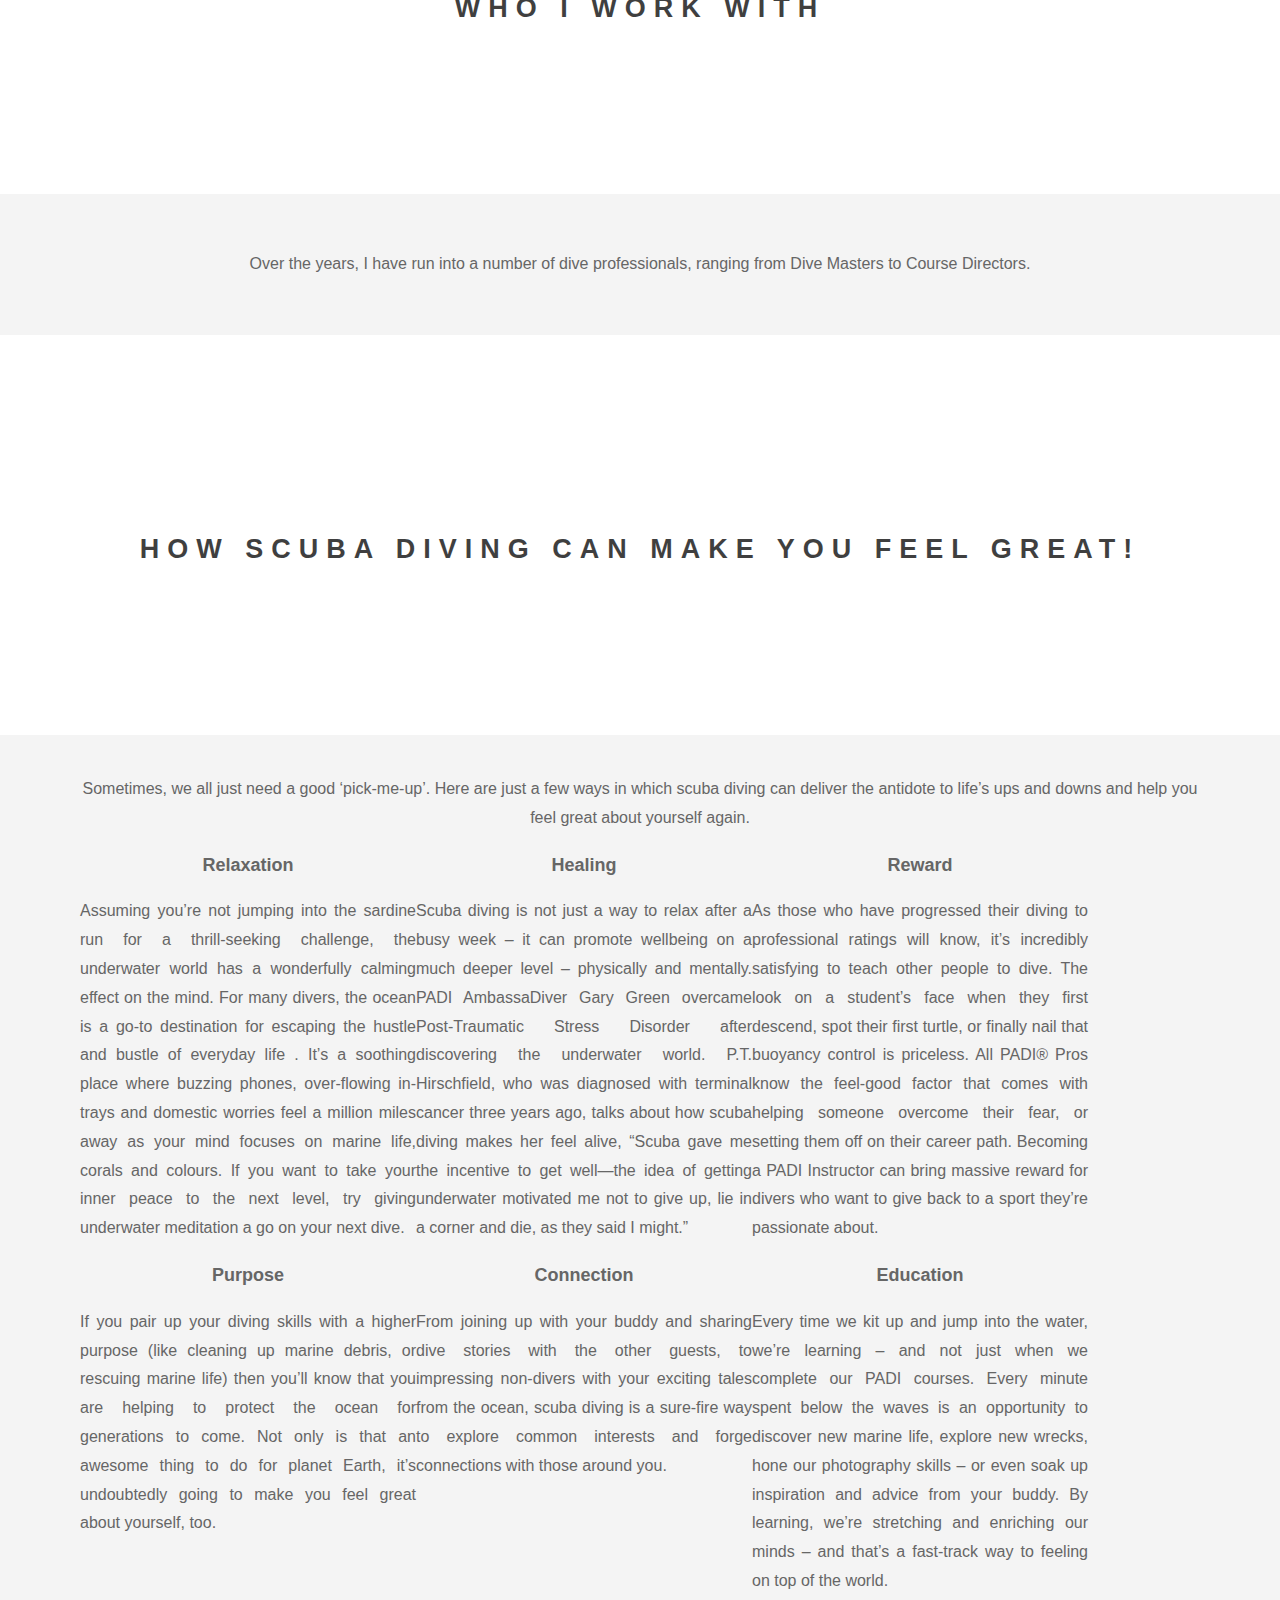
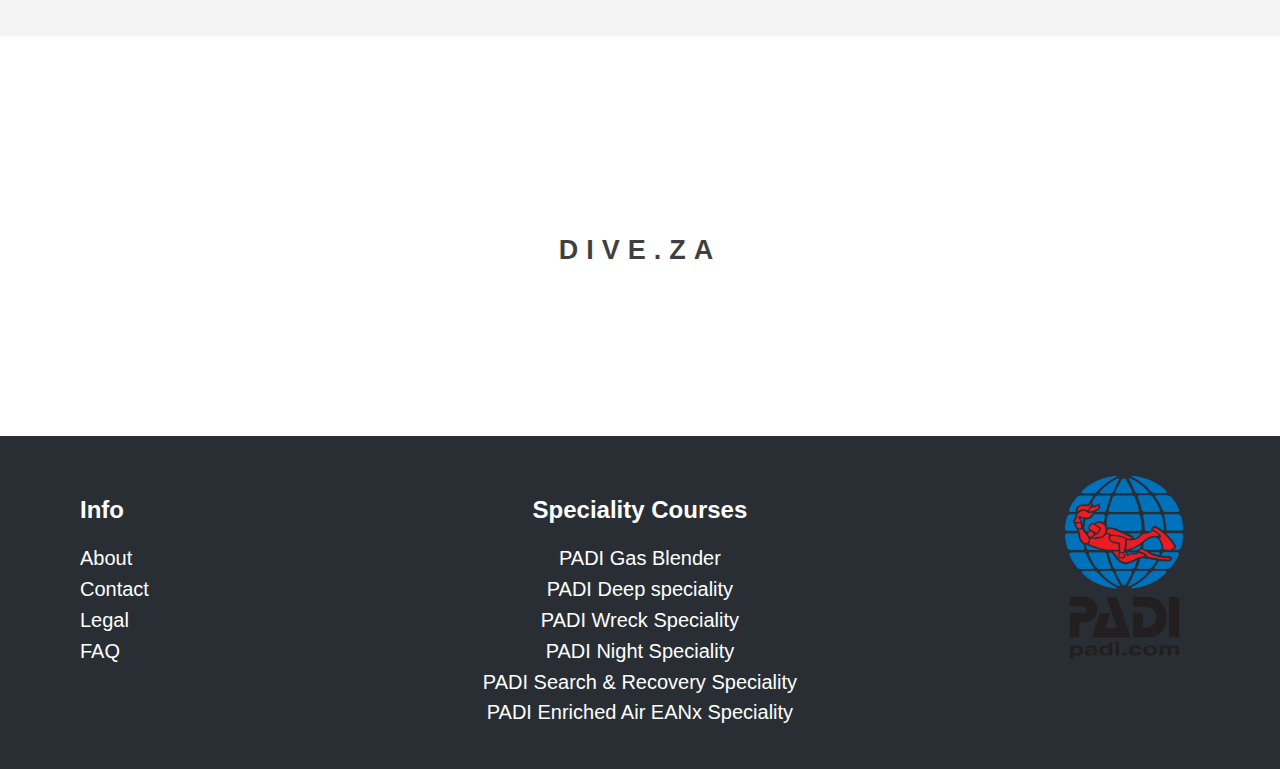
==== commit c07e10af: "Add files via upload" ====
--- a/about.html
+++ b/about.html
@@ -47,7 +47,7 @@
     <section class="section section-light">
       <h2>Who am I?</h2>
       <p>G'day, my name is Alexander, but you can call me Alex!<br>I have been qualified as a PADI Pro
-        since November 2017 and qualified as an Open Water Scuba Instructor in October of 2018.<br>I have
+        since November 2017 and qualified as an Open Water Scuba Instructor in October of 2018.<br><br>I have
         have been diving in the cape waters since 2014 when I completed my open water course with the Maties
         Underwater Club in Stellebosch. Since then, I have spent every moment that I can spare in the water!
         <br>Feel free to check out my social media at the links below:</p>
@@ -89,14 +89,14 @@
           and domestic worries feel a million miles away as your mind focuses on marine
           life, corals and colours. If you want to take your inner peace to the next level,
           try giving underwater meditation a go on your next dive.</div>
-        <div class="column-blank"><br></div>
+
         <div class="column-3"><h3>Healing</h3>Scuba diving is not just a way to relax after a busy week – it can promote wellbeing
           on a much deeper level – physically and mentally. PADI AmbassaDiver Gary Green overcame
           Post-Traumatic Stress Disorder after discovering the underwater world. P.T. Hirschfield,
           who was diagnosed with terminal cancer three years ago, talks about how scuba diving
           makes her feel alive, “Scuba gave me the incentive to get well—the idea of getting
           underwater motivated me not to give up, lie in a corner and die, as they said I might.”</div>
-        <div class="column-blank"><br></div>
+
         <div class="column-3"><h3>Reward</h3>As those who have progressed their diving to professional ratings will know,
           it’s incredibly satisfying to teach other people to dive. The look on a student’s
           face when they first descend, spot their first turtle, or finally nail that buoyancy
@@ -110,12 +110,12 @@
           debris, or rescuing marine life) then you’ll know that you are helping to protect
           the ocean for generations to come. Not only is that an awesome thing to do for planet
           Earth, it’s undoubtedly going to make you feel great about yourself, too.</div>
-        <div class="column-blank"><br></div>
+
         <div class="column-3"><h3>Connection</h3>From joining up with your buddy and sharing dive stories with the other guests,
           to impressing non-divers with your exciting tales from the ocean, scuba diving is
            a sure-fire way to explore common interests and forge connections with those
            around you.</div>
-        <div class="column-blank"><br></div>
+
         <div class="column-3"><h3>Education</h3>Every time we kit up and jump into the water, we’re learning – and not just when we
           complete our PADI courses. Every minute spent below the waves is an opportunity to
           discover new marine life, explore new wrecks, hone our photography skills – or even
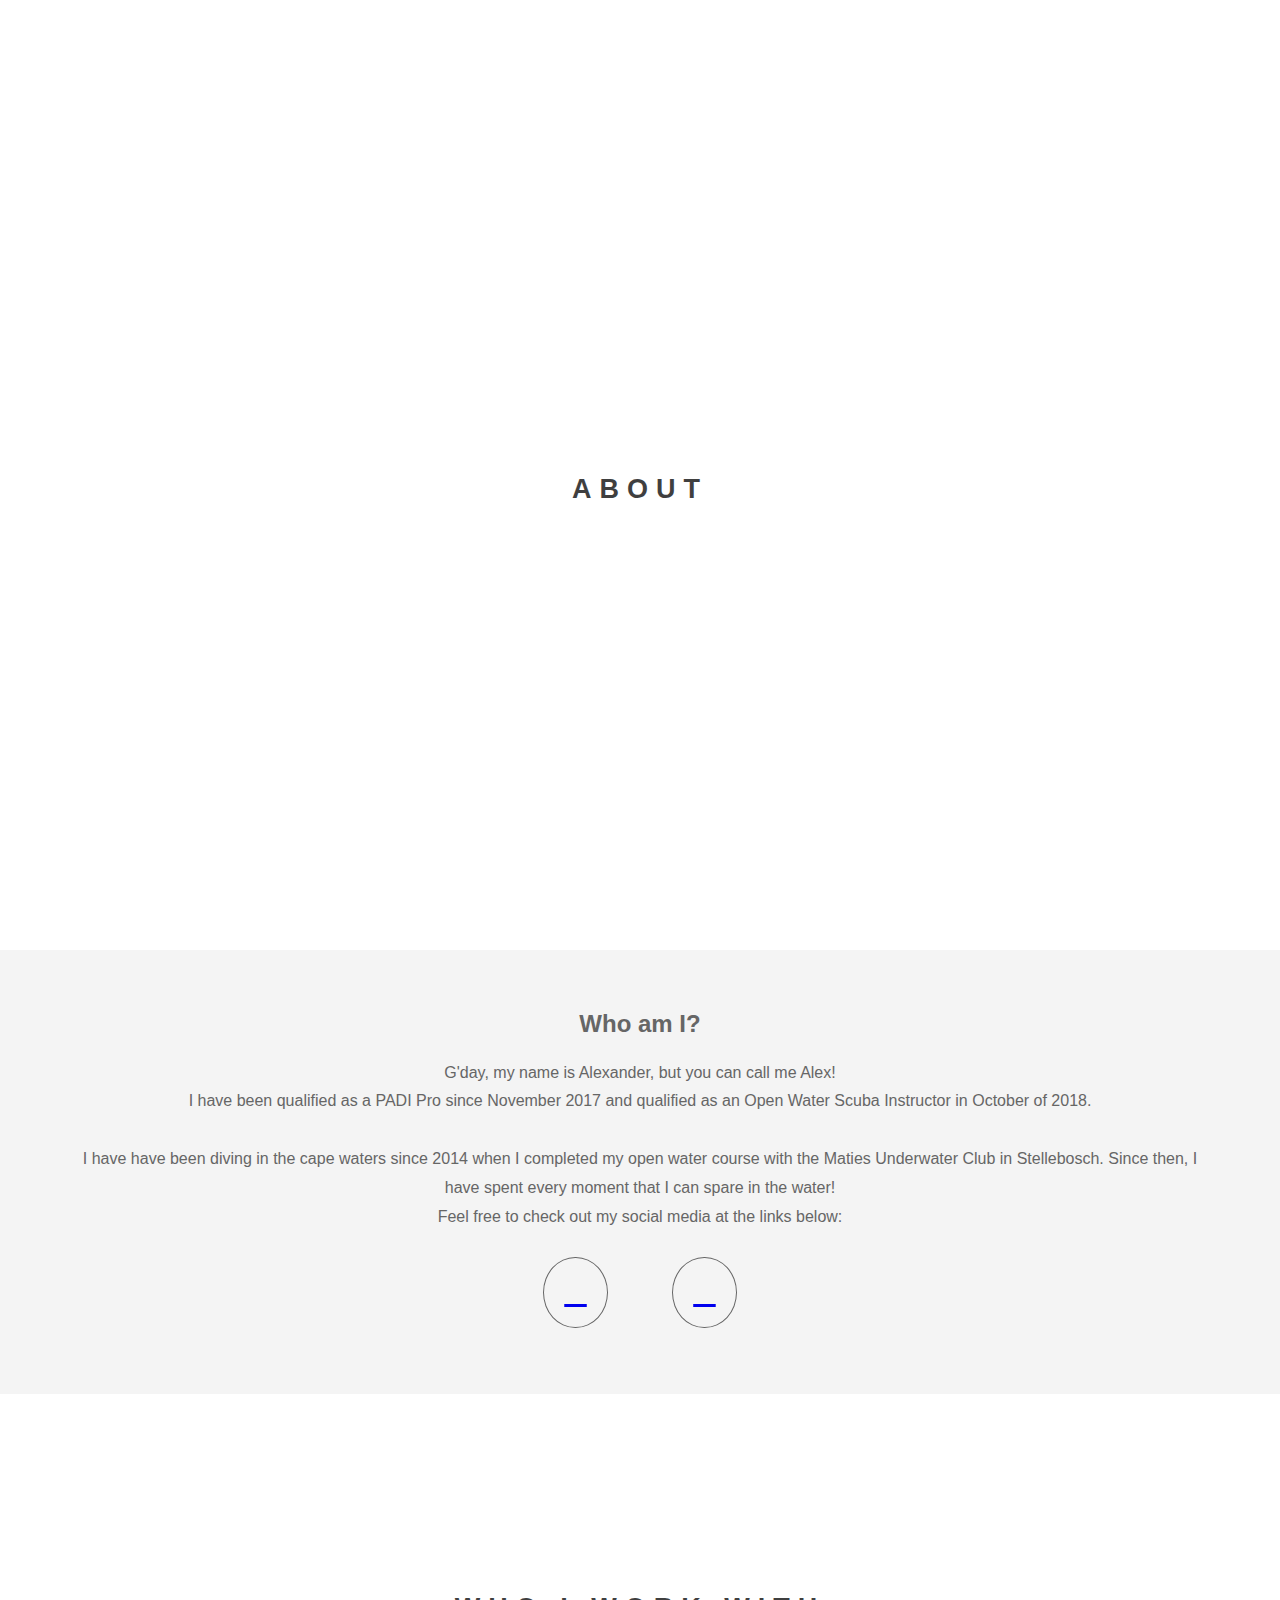
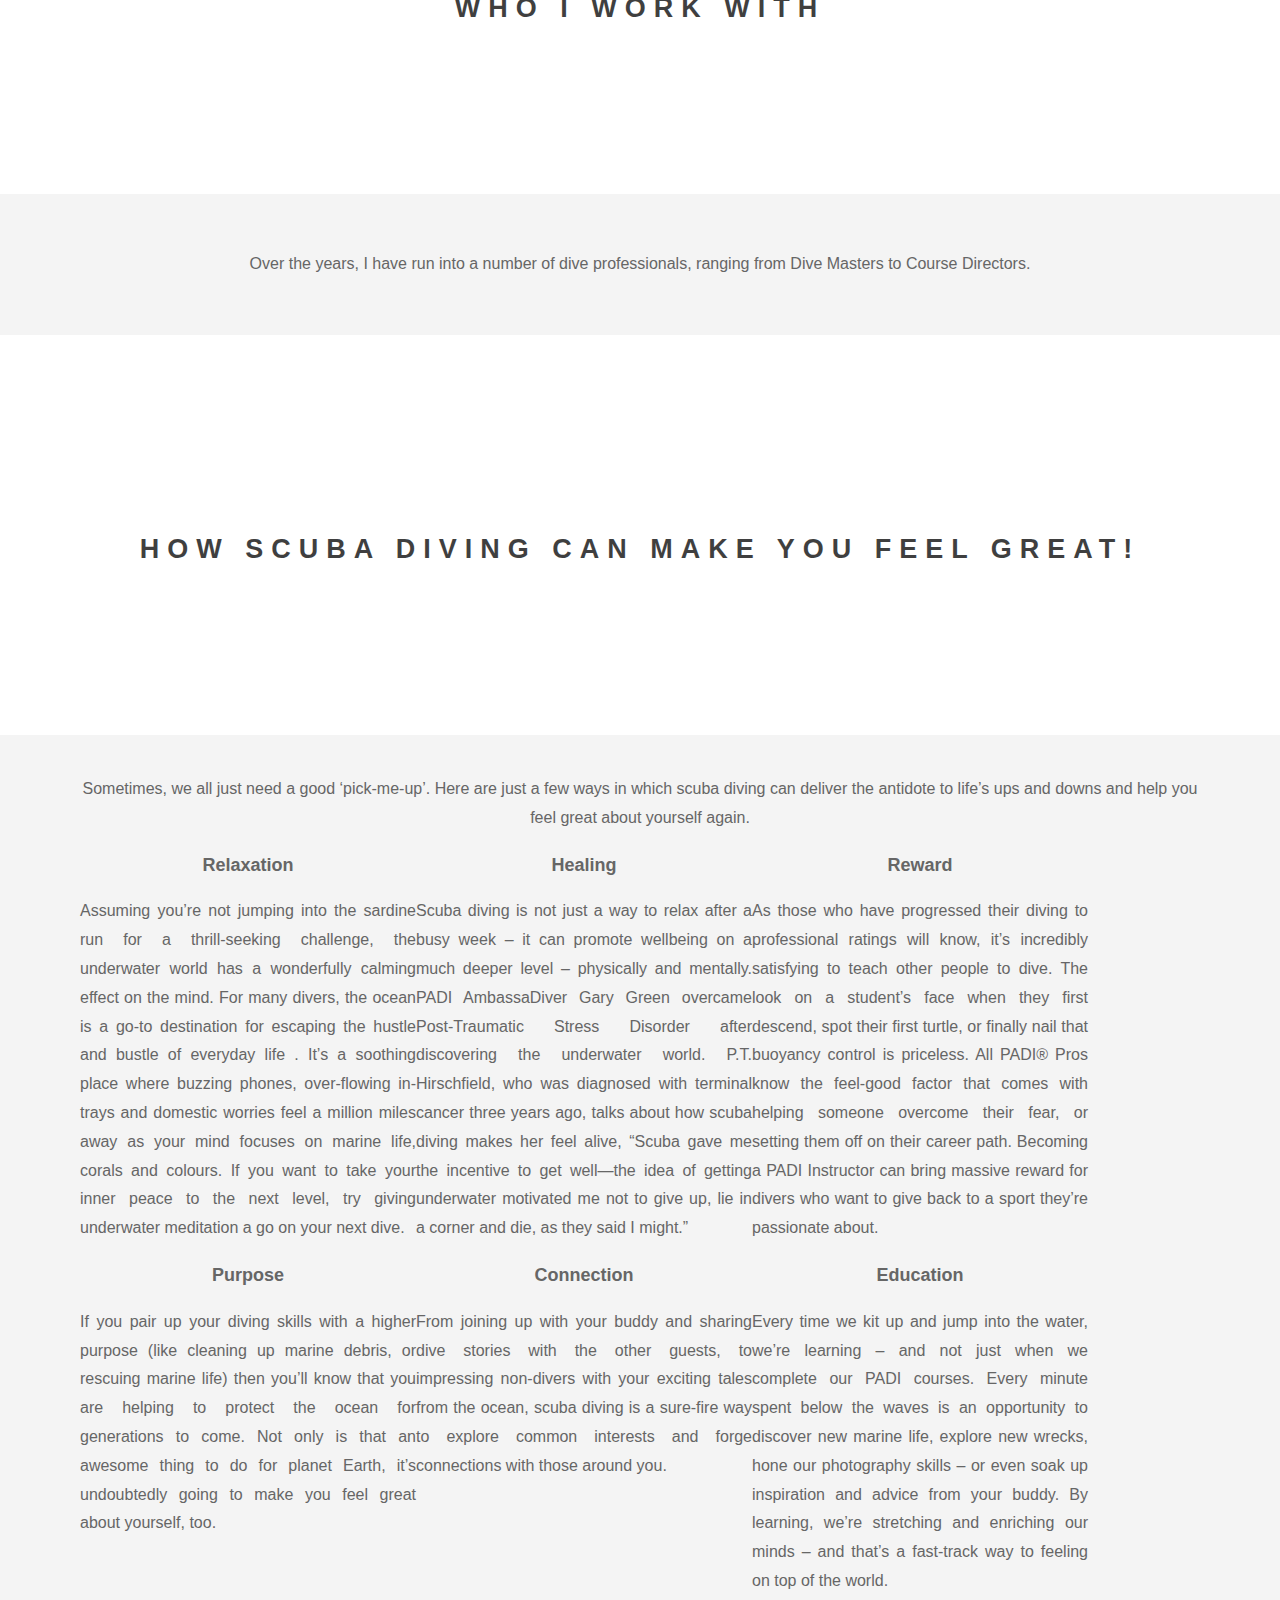
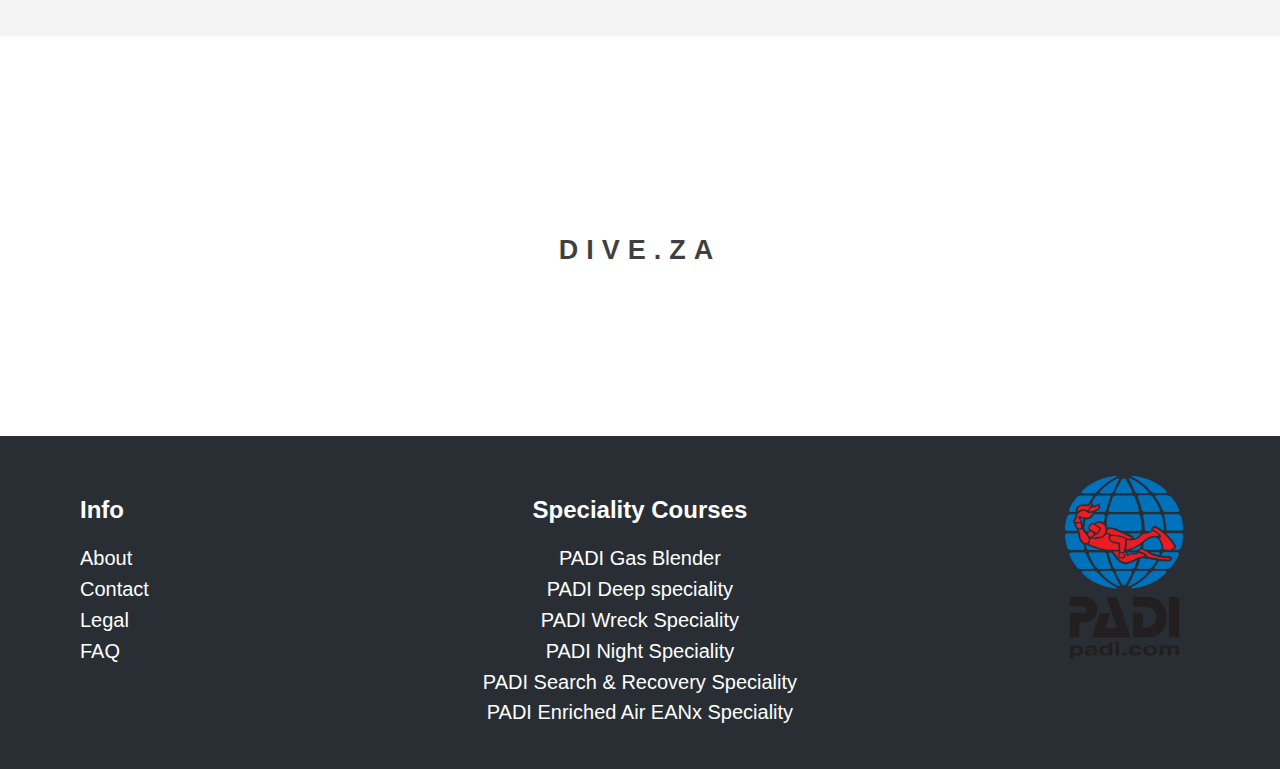
==== commit 9b570339: "Add files via upload" ====
--- a/about.html
+++ b/about.html
@@ -66,7 +66,8 @@
     </div>
 
     <section class="section section-light">
-      <p>Over the years, I have run into a number of dive professionals, ranging from Dive Masters to Course Directors.</p>
+      <p>Over the years, I have run into a number of dive professionals, ranging from Dive Masters to Course Directors.
+      </p>
     </section>
 
     <div class="pimg9">
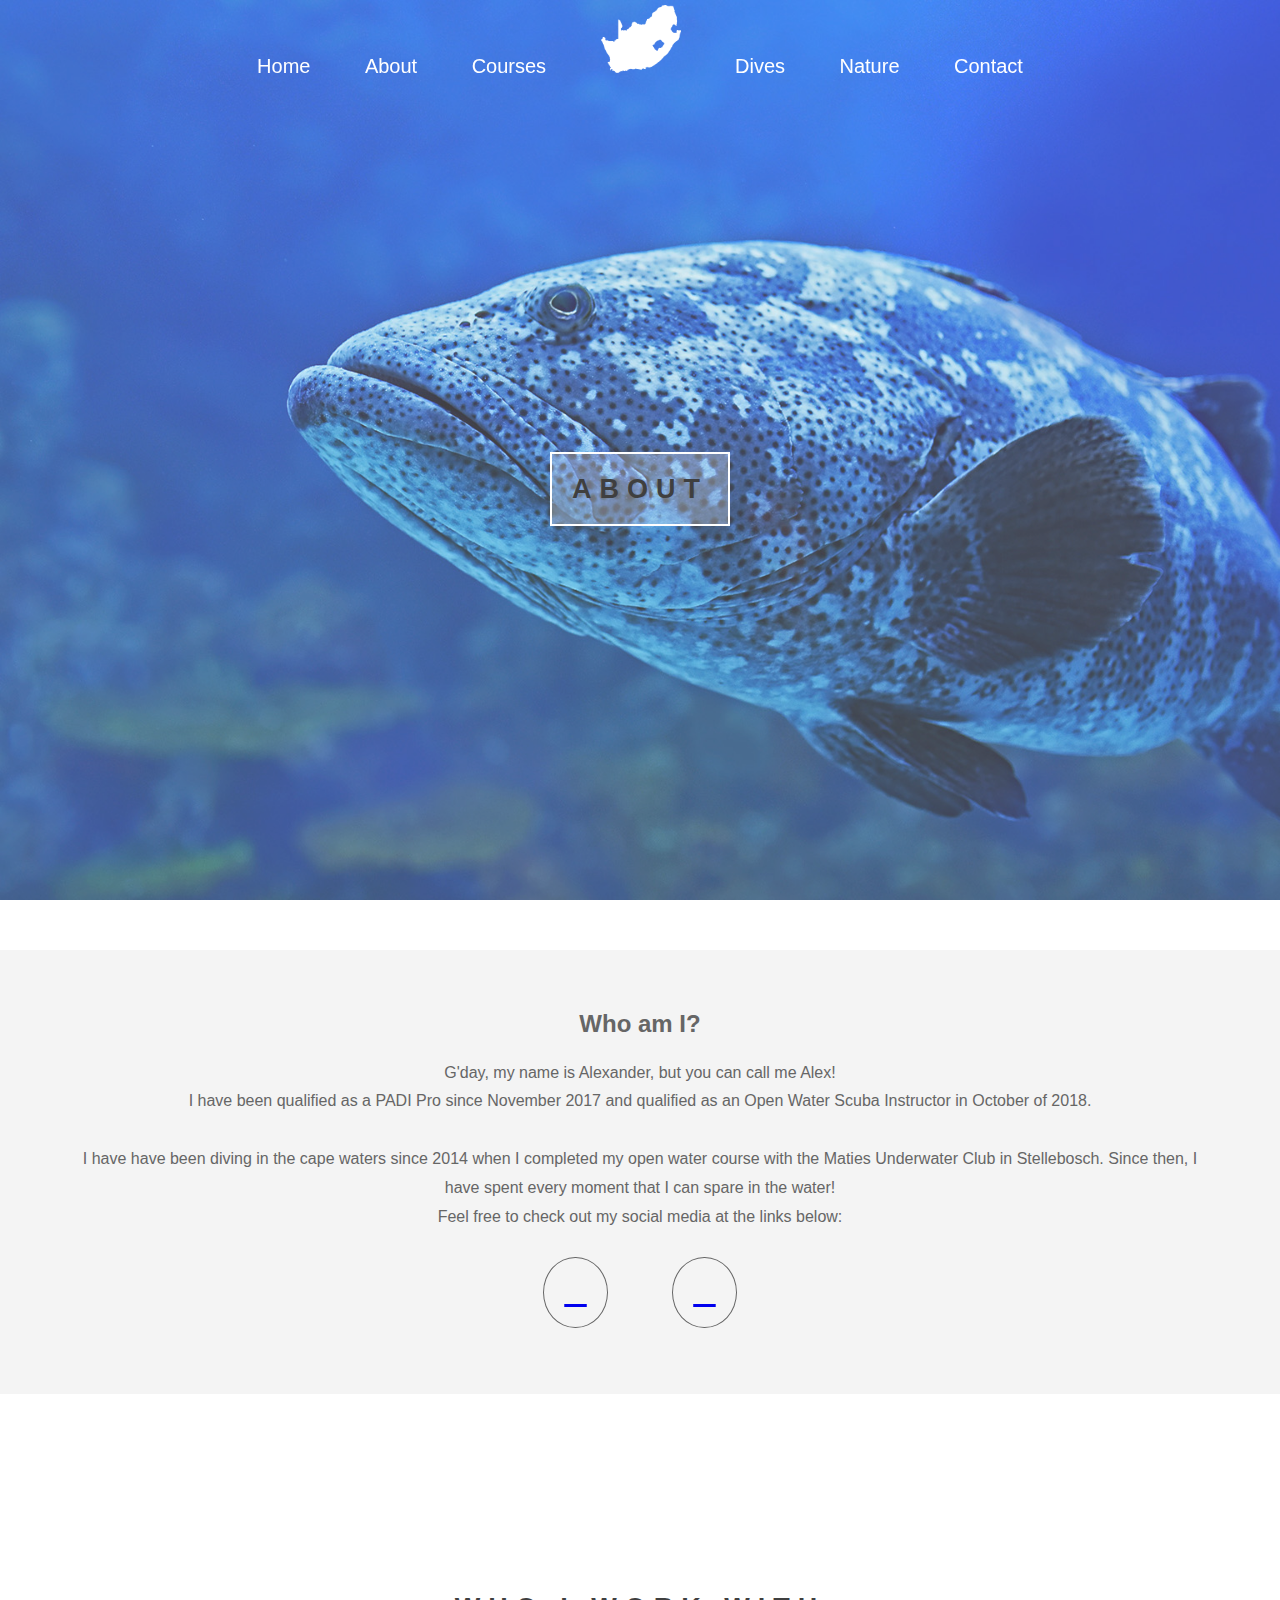
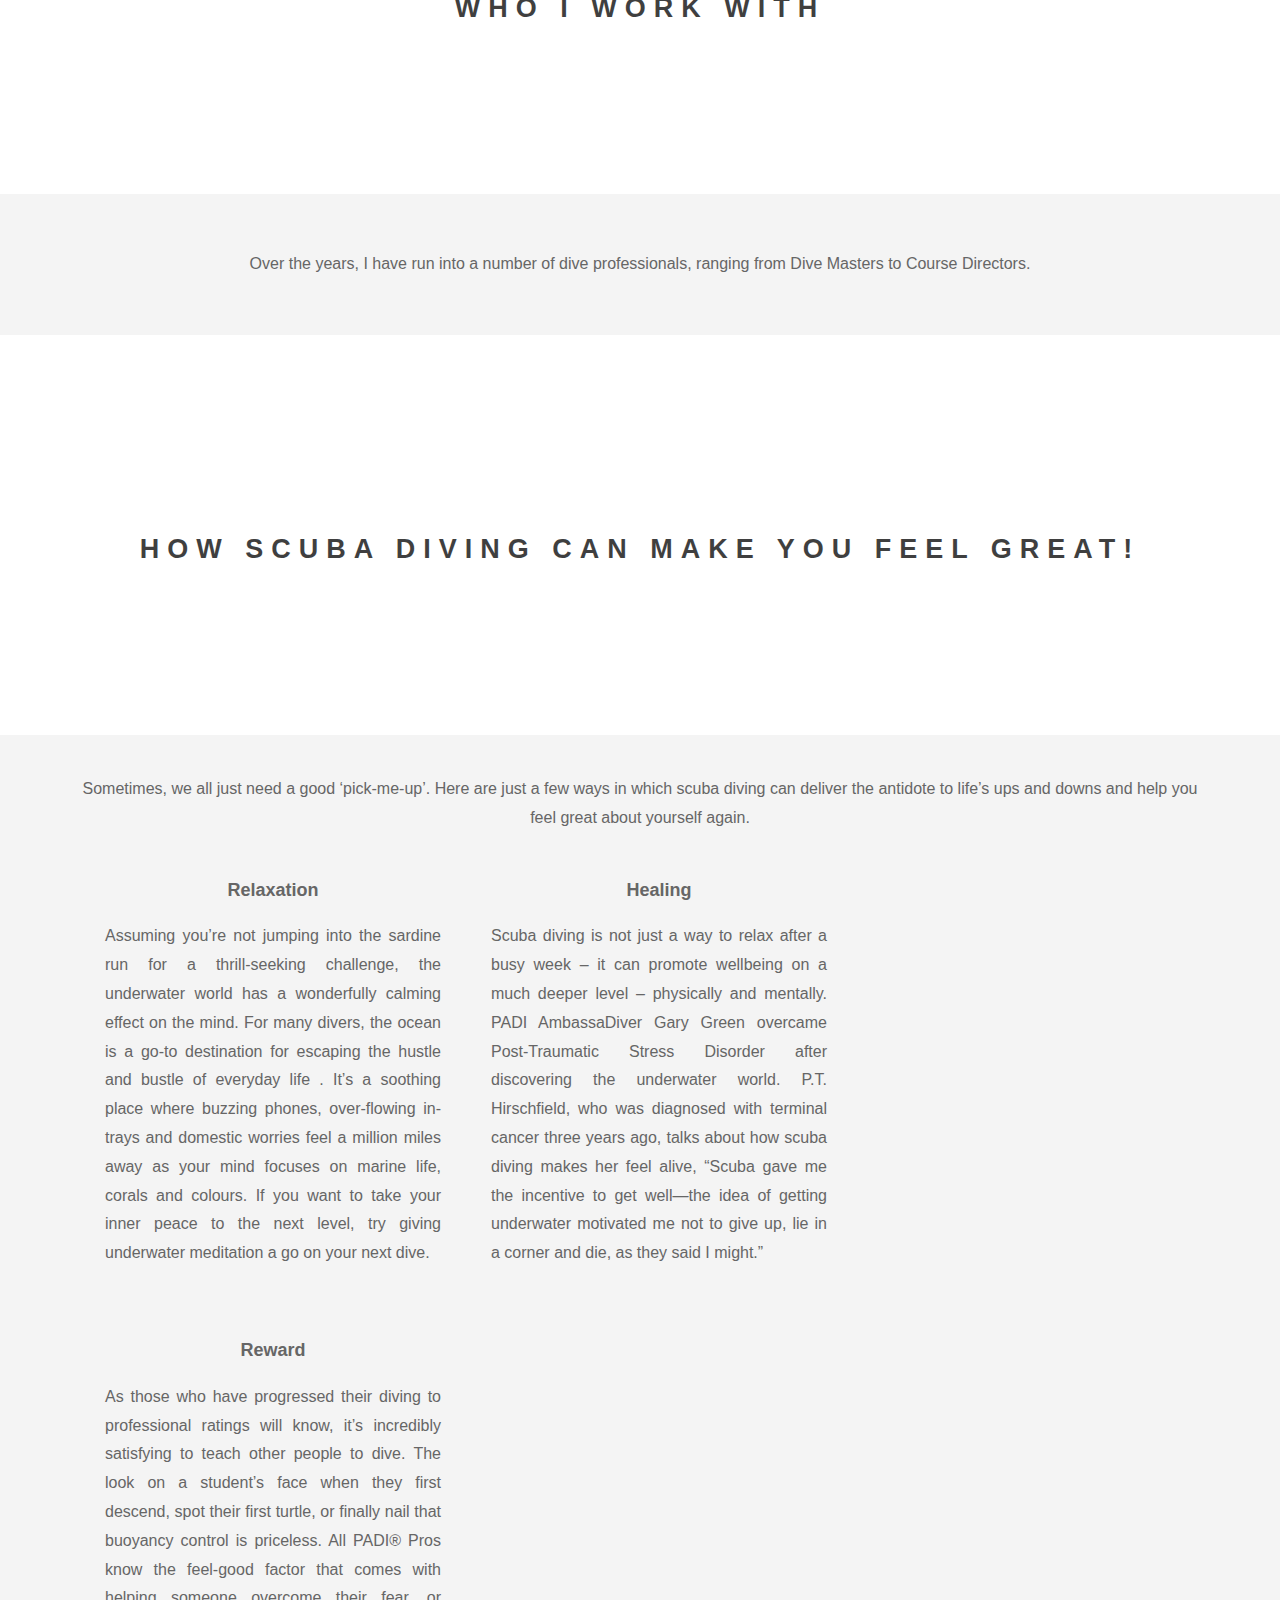
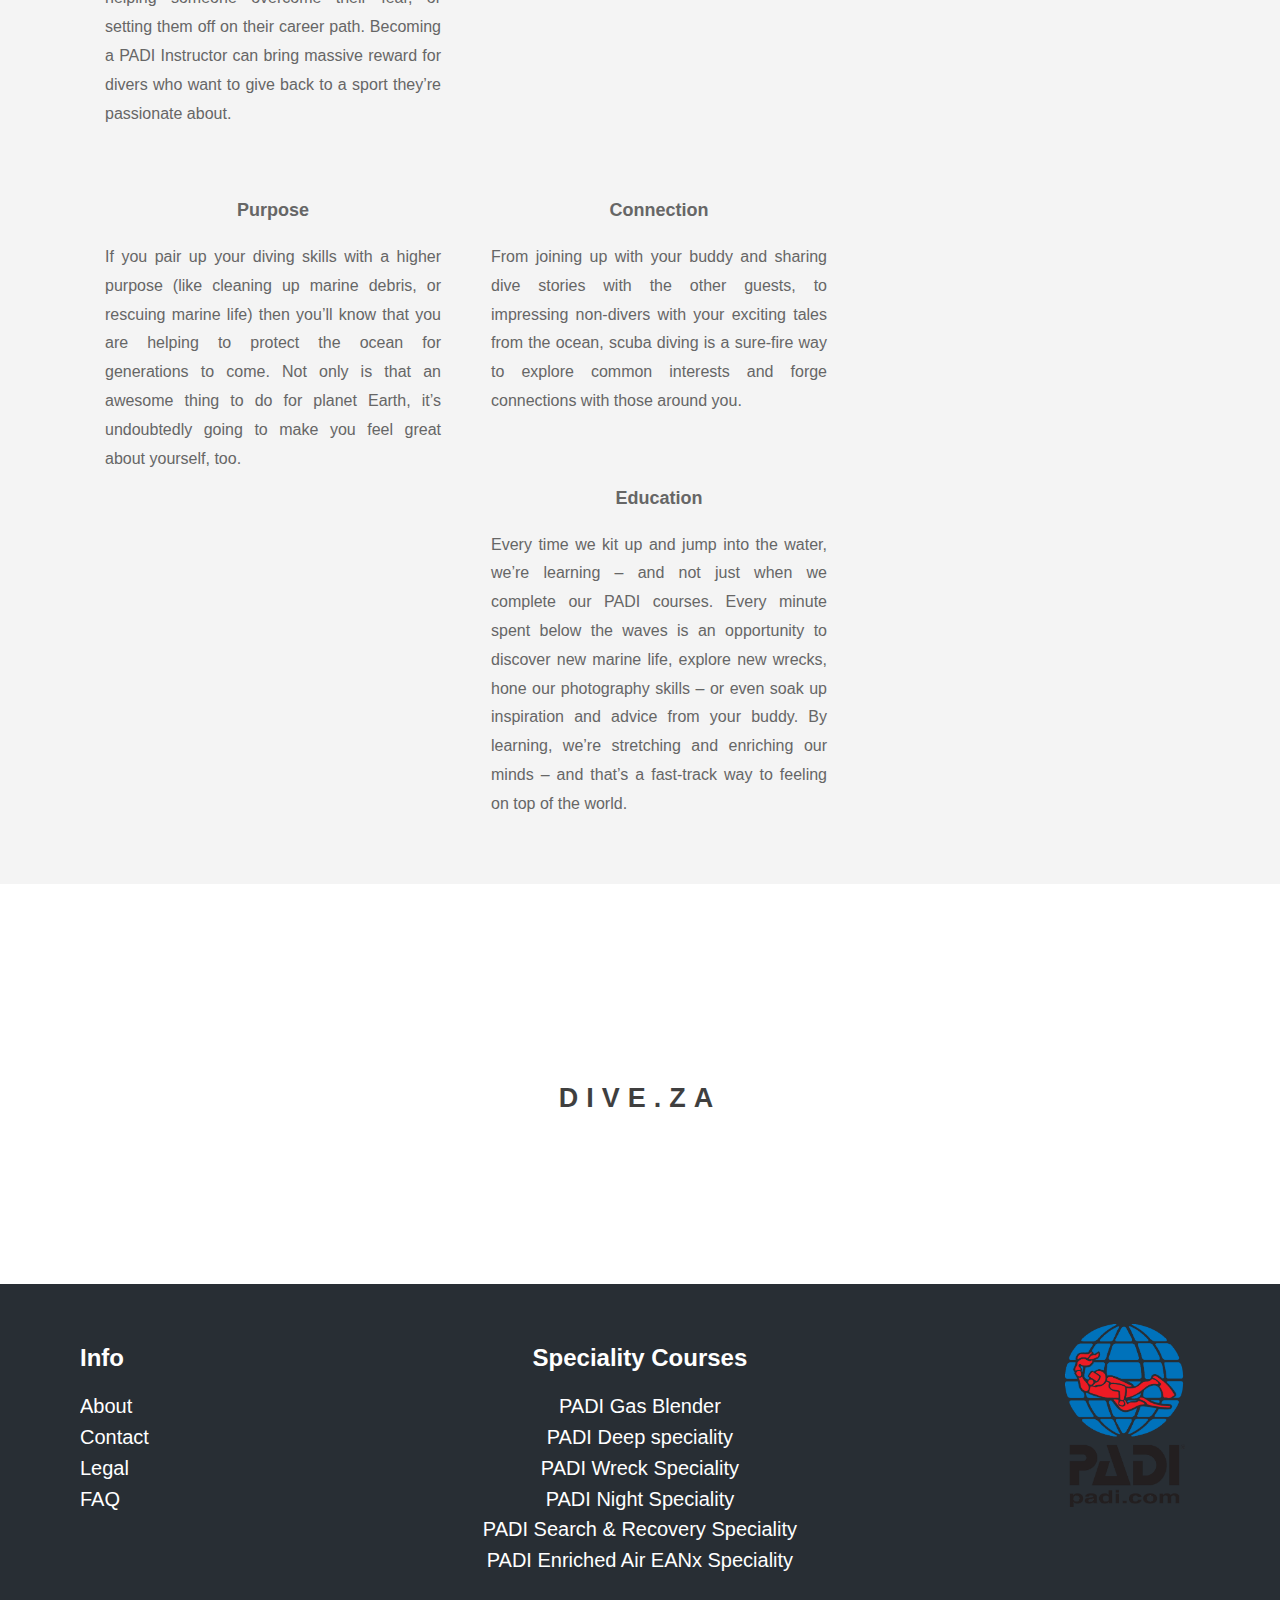
==== commit b3ab7dd8: "Add files via upload" ====
--- a/about.html
+++ b/about.html
@@ -26,9 +26,20 @@
           <ul>
             <li><a href="index.html">Home</a></li>
             <li><a href="about.html">About</a></li>
-            <li><a href="courses.html">Courses</a></li>
-            <li class="small-nav-logo"><a href=""><a href ="index.html"><img src="img/logo-icon.gif" alt="Home" width="80" height="68"></a></li>
-            <li><a href="dives.html">Dives</a></li>
+            <li><a href="courses.html">Courses</a>
+              <ul>
+                <li><a href="/courses.html#experience">PADI Experiences</a></li>
+                <li><a href="/courses.html#courses">PADI Basic Courses</a></li>
+                <li><a href="/courses.html#specialities">PADI Speciality Courses</a></li>
+                <li><a href="/courses.html#PADIpro">PADI Pro</a></li>
+              </ul>
+            </li>
+            <li class="small-nav-logo"><a id="nav-africa" href ="index.html"><img src="img/logo-icon.gif" alt="Home" width="80" height="68"></a></li>
+            <li><a href="dives.html">Dives</a>
+              <ul>
+                <li><a href="/dives.html#packages">Guided Packages</a></li>
+              </ul>
+            </li>
             <li><a href="nature.html">Nature</a></li>
             <li><a href="contact.html">Contact</a></li>
           </ul>
--- a/stylesheet.css
+++ b/stylesheet.css
@@ -21,110 +21,109 @@
 }
 
 .pimg1 {
-  background-image: url("img/img1.jpg");
+  background-image: url("img/bg/img1.jpg");
   min-height: 950px;
 }
 
 .pimg2 {
-  background-image: url("img/img2.jpg");
+  background-image: url("img/bg/img2.jpg");
   min-height: 400px;
 }
 
 .pimg3 {
-  background-image: url("img/img3.jpg");
+  background-image: url("img/bg/img3.jpg");
   min-height: 400px;
 }
 
 .pimg4 {
-  background-image: url("img/img4.jpg");
+  background-image: url("img/bg/img4.jpg");
   min-height: 400px;
 }
 
 .pimg1_closing {
-  background-image: url("img/img1.jpg");
+  background-image: url("img/bg/img1.jpg");
   min-height: 400px;
 }
 
 .pimg5 {
-  background-image: url("img/img5.jpg");
+  background-image: url("img/bg/img5.jpg");
   min-height: 400px;
 }
 
 .pimg6 {
-  background-image: url("img/img6.jpg");
+  background-image: url("img/bg/img6.jpg");
   min-height: 400px;
 }
 
 .pimg7 {
-  background-image: url("img/img7.jpg");
+  background-image: url("img/bg/img7.jpg");
   min-height: 400px;
 }
 
 .pimg8 {
-  background-image: url("img/img8.jpg");
+  background-image: url("img/bg/img8.jpg");
   min-height: 950px;
 }
 
 .pimg9 {
-  background-image: url("img/img9.jpg");
+  background-image: url("img/bg/img9.jpg");
   min-height: 400px;
 }
 
 .pimg10 {
-  background-image: url("img/img10.jpg");
+  background-image: url("img/bg/img10.jpg");
   min-height: 950px;
 }
 
 .pimg11 {
-  background-image: url("img/img11.jpg");
+  background-image: url("img/bg/img11.jpg");
   min-height: 950px;
 }
 
 .pimg12 {
-  background-image: url("img/img12.jpg");
+  background-image: url("img/bg/img12.jpg");
   min-height: 950px;
 }
 
 .pimg13 {
-  background-image: url("img/img13.jpg");
+  background-image: url("img/bg/img13.jpg");
   min-height: 400px;
 }
 
 .pimg14 {
-  background-image: url("img/img14.jpg");
+  background-image: url("img/bg/img14.jpg");
   min-height: 400px;
 }
 
 .pimg15 {
-  background-image: url("img/img15.jpg");
+  background-image: url("img/bg/img15.jpg");
   min-height: 400px;
 }
 
 .pimg16 {
-  background-image: url("img/img16.jpg");
+  background-image: url("img/bg/img16.jpg");
   min-height: 950px;
 }
 
 .pimg17 {
-  background-image: url("img/img17.jpg");
+  background-image: url("img/bg/img17.jpg");
   min-height: 400px;
 }
 
 .pimg18 {
-  background-image: url("img/img18.jpg");
+  background-image: url("img/bg/img18.jpg");
   min-height: 400px;
 }
 
 .pimg19 {
-  background-image: url("img/img19.jpg");
+  background-image: url("img/bg/img19.jpg");
   min-height: 400px;
 }
 
 .pimg20 {
-  background-image: url("img/img20.jpg");
-  min-height: 400px;
-}
-
+  background-image: url("img/bg/img20.jpg");
+  min-height: 400px;
+}
 
 @media(max-width:700px){
   .pimg1, .pimg2, .pimg3, .pimg4, .pimg1_closing,.pimg5, .pimg6, .pimg7,
@@ -132,6 +131,9 @@
   .pimg16, .pimg17, .pimg18, .pimg19, .pimg20 {
     background-attachment: scroll;
   }
+  .logo {
+    min-width: 50%
+  }
 }
 
 .section {
@@ -199,17 +201,19 @@
   text-align: left;
 }
 
+#column-2-img{
+  padding-left: 20%;
+}
+
+#column-3-img{
+  padding-left: 5%;
+}
+
 .logo {
   position: absolute;
   top: 25%;
   width: 100%;
   text-align: center;
-}
-
-@media(max-width:700px) {
-  .logo {
-    min-width: 50%
-  }
 }
 
 .ptext .border {
@@ -264,29 +268,51 @@
   transition: 1s;
 }
 
-nav.black ul {
-  background: rgba(255, 255, 255, 1);
-  color: #666;
-}
-nav.black ul li a {
-  text-decoration: none;
-  font-size: 20px;
-  transition: 1s;
-  filter: invert(50%);
-}
-
 nav ul li {
   display: inline-block;
   padding-left: 20px;
   padding-right: 20px;
   padding-top: 5px;
   padding-bottom: 5px;
+
 }
 
 nav ul li a {
   text-decoration: none;
   color: #fff;
   font-size: 20px;
+  padding: 5px 5px;
+}
+
+nav ul li ul li a {
+  font-size: 15px;
+}
+
+nav ul li ul {
+  display: none;
+}
+
+nav ul li ul li{
+  display: block;
+  text-align: left;
+  margin: 0px 0px;
+}
+
+nav ul li:hover ul {
+  display: block;
+  position: absolute;
+}
+
+nav.black ul {
+  background: rgba(255, 255, 255, 1);
+  color: #666;
+}
+
+nav.black ul li a {
+  text-decoration: none;
+  font-size: 20px;
+  transition: 1s;
+  filter: invert(50%);
 }
 
 .menu-icon {
@@ -390,10 +416,11 @@
     float: left;
     width: 30%;
     text-align: justify;
+    padding: 25px;
 }
 
 .column-3-unjust {
-      float: left;
+      float: none;
       width: 30%;
       text-align: left;
       text-decoration: none;
@@ -403,6 +430,14 @@
     float: left;
     width: 45%;
     text-align: justify;
+    padding: 30px;
+}
+
+.column-2-unjust {
+    float: left;
+    width: 45%;
+    text-align: center;
+    padding: 30px;
 }
 
 .column-blank {
@@ -417,14 +452,24 @@
     clear: both;
 }
 
-@media screen and (max-width: 600px) {
-    .column {
-        width: 100%;
+@media (max-width: 1200px) {
+    .column-3 {
+      width: 45%;
+    }
+}
+
+@media (max-width: 900px) {
+    .column-3 {
+      width: 100%;
+    }
+    .column-2 {
+      width: 100%;
     }
 }
 .social {
   padding: 0;
 }
+
 .soc_but {
   list-style: none;
   margin: 10px 30px;
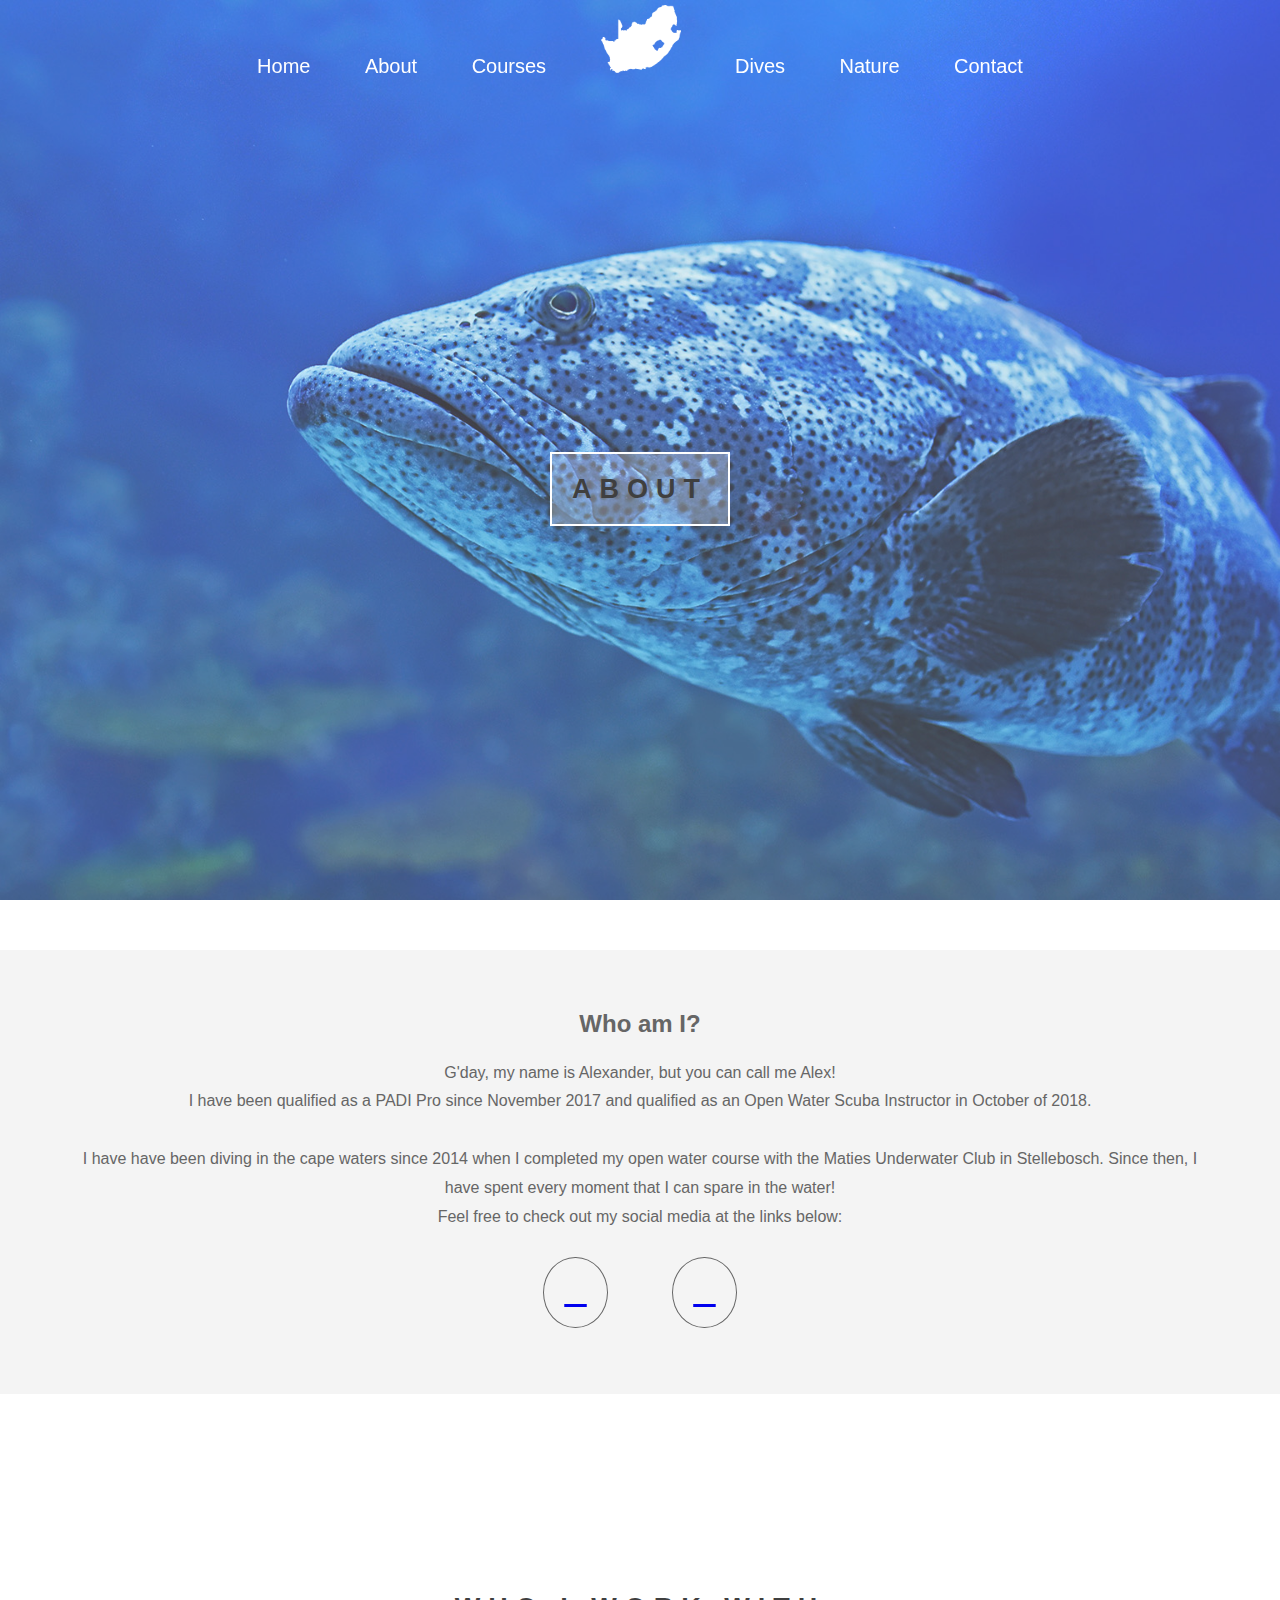
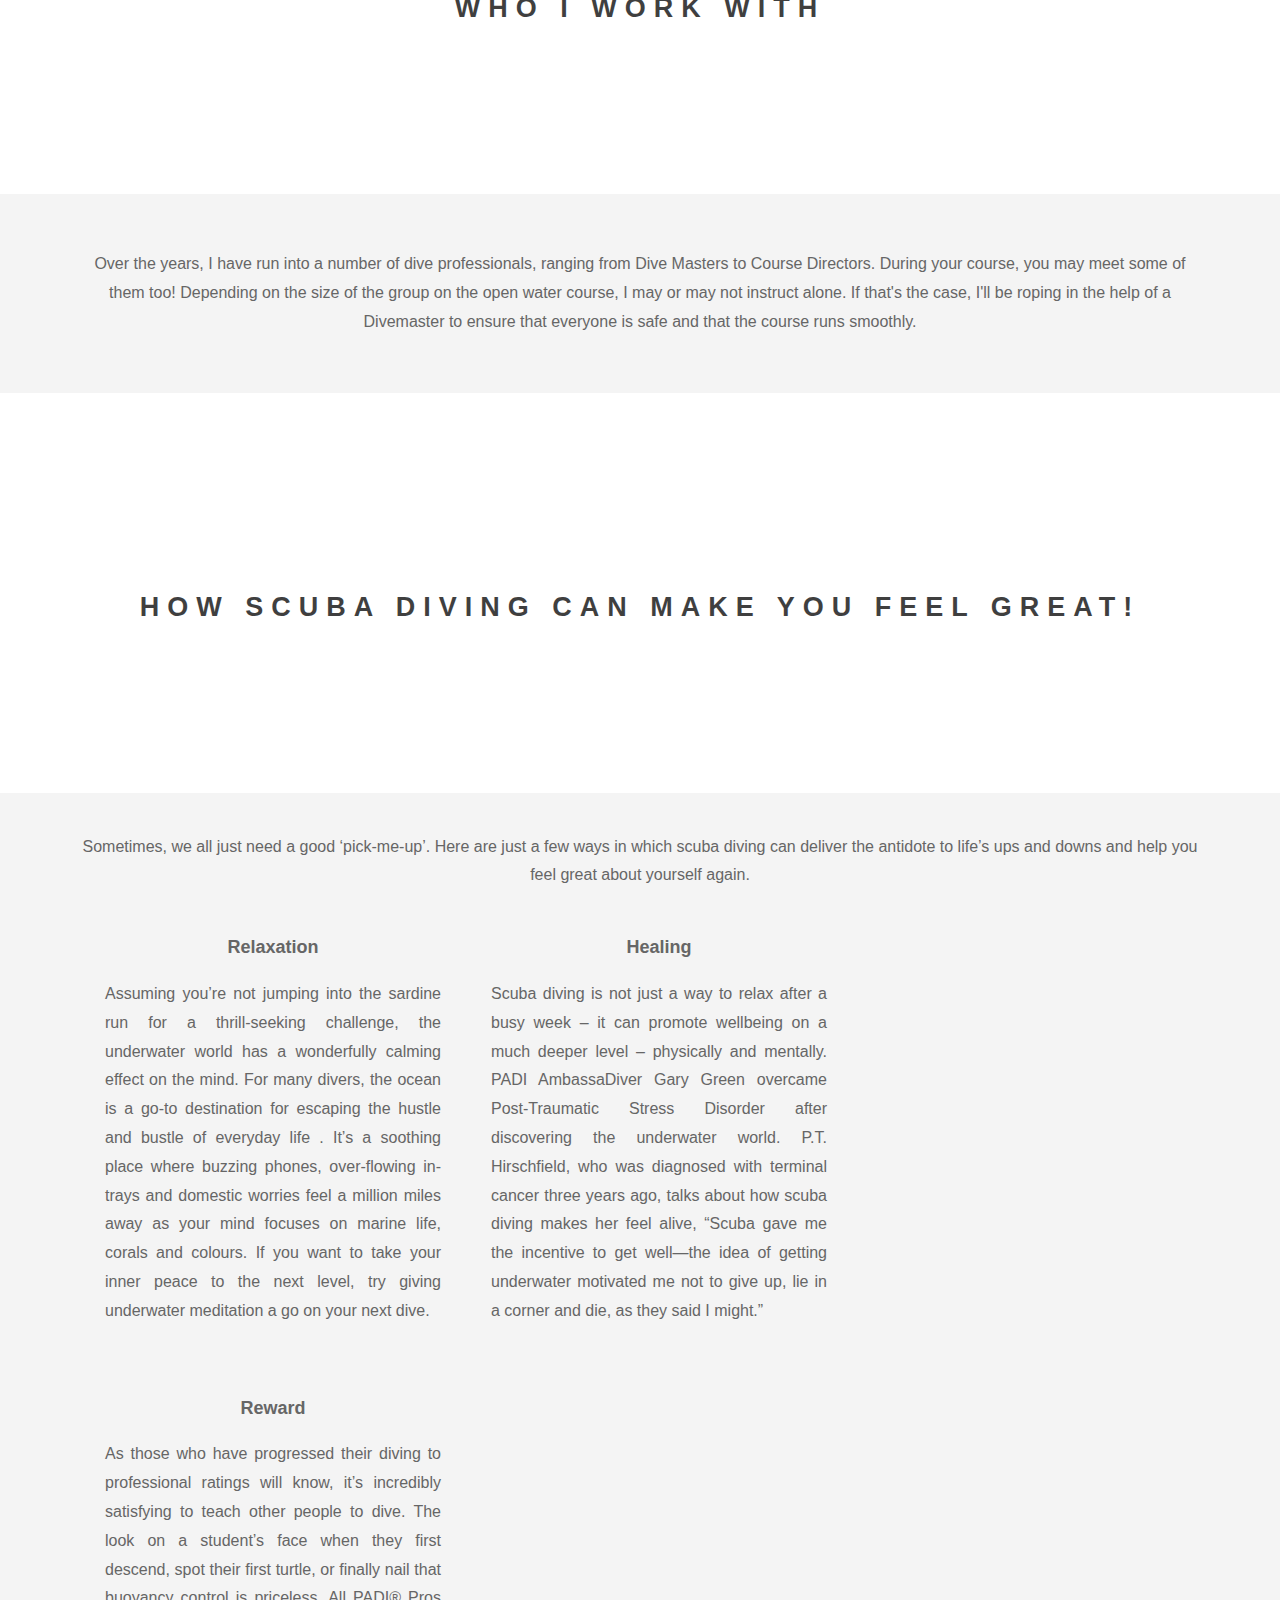
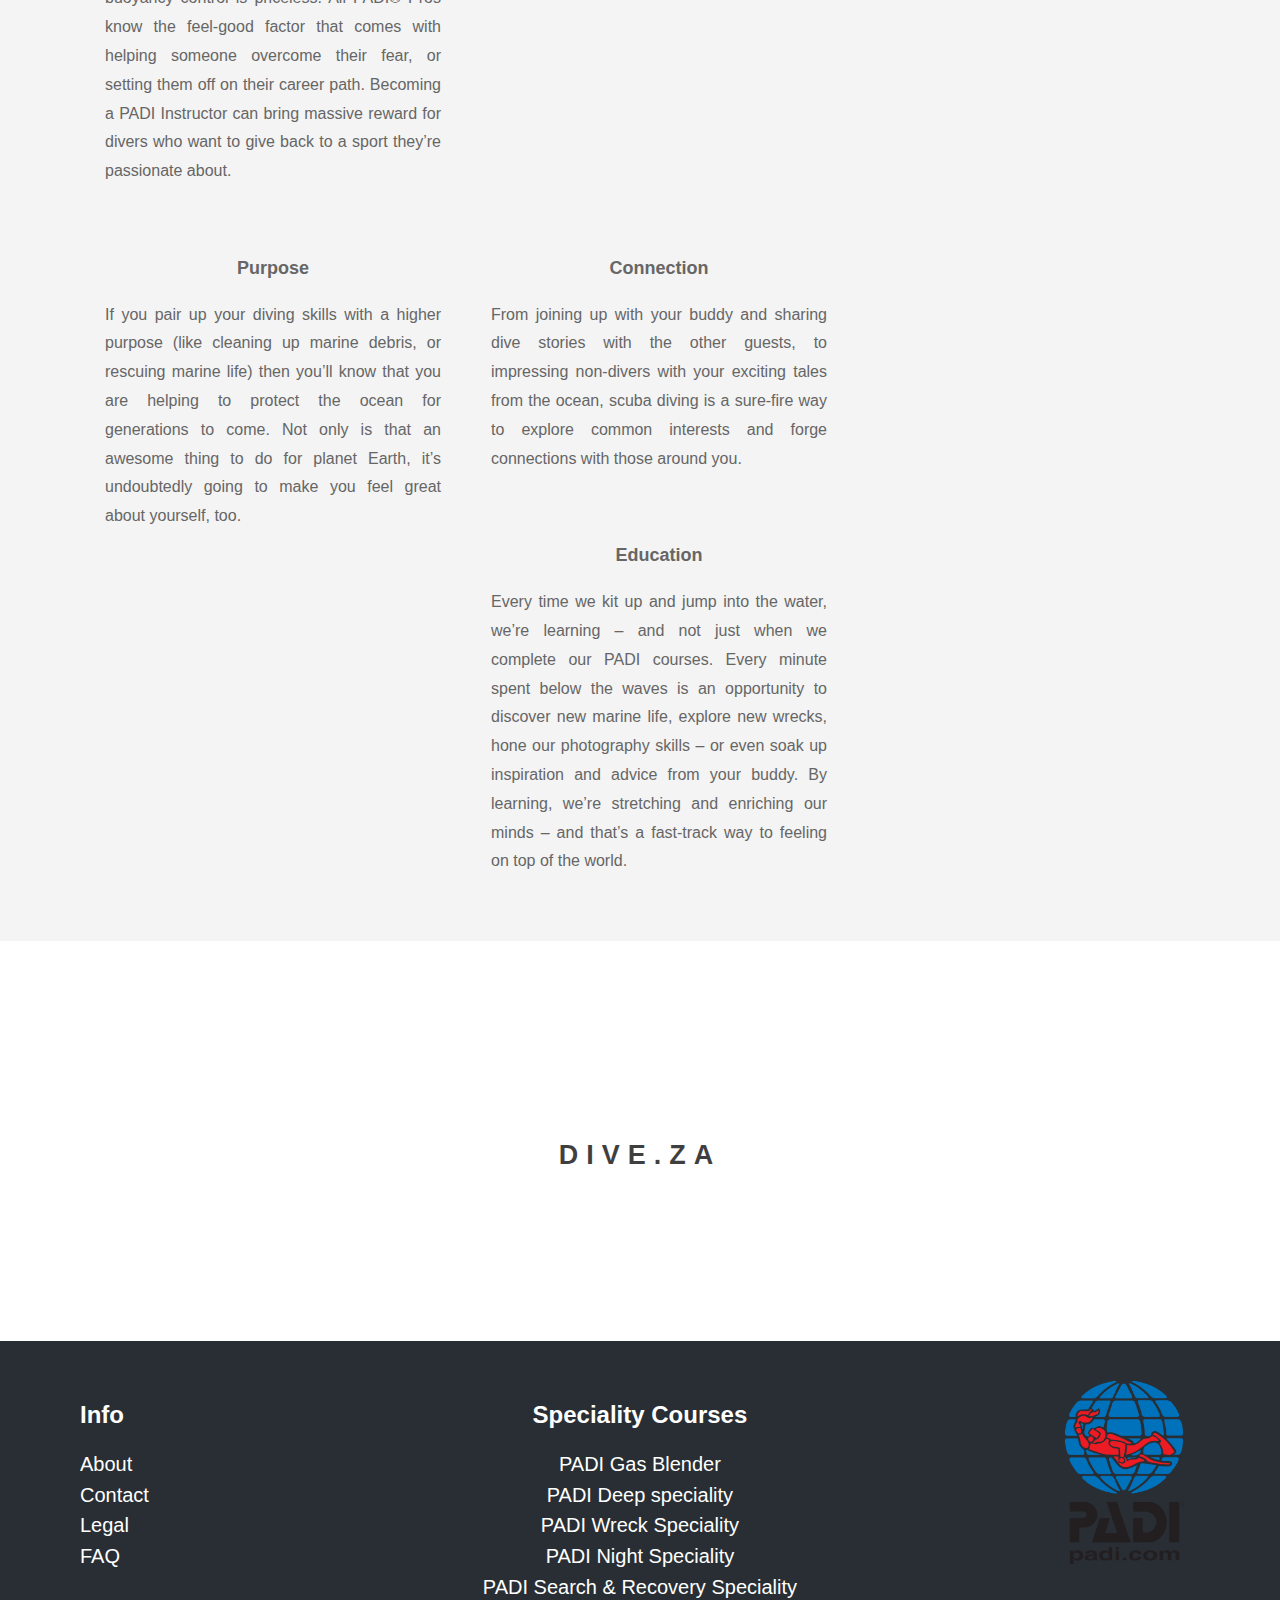
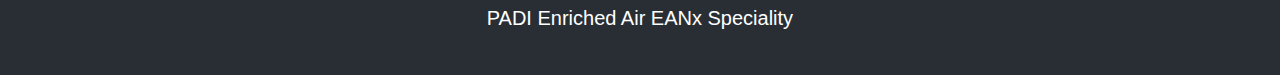
==== commit 6fcb36a1: "Update about.html" ====
--- a/about.html
+++ b/about.html
@@ -78,6 +78,9 @@
 
     <section class="section section-light">
       <p>Over the years, I have run into a number of dive professionals, ranging from Dive Masters to Course Directors.
+        During your course, you may meet some of them too! Depending on the size of the group on the open water course, I may
+        or may not instruct alone. If that's the case, I'll be roping in the help of a Divemaster to ensure that everyone is safe
+        and that the course runs smoothly.
       </p>
     </section>
 
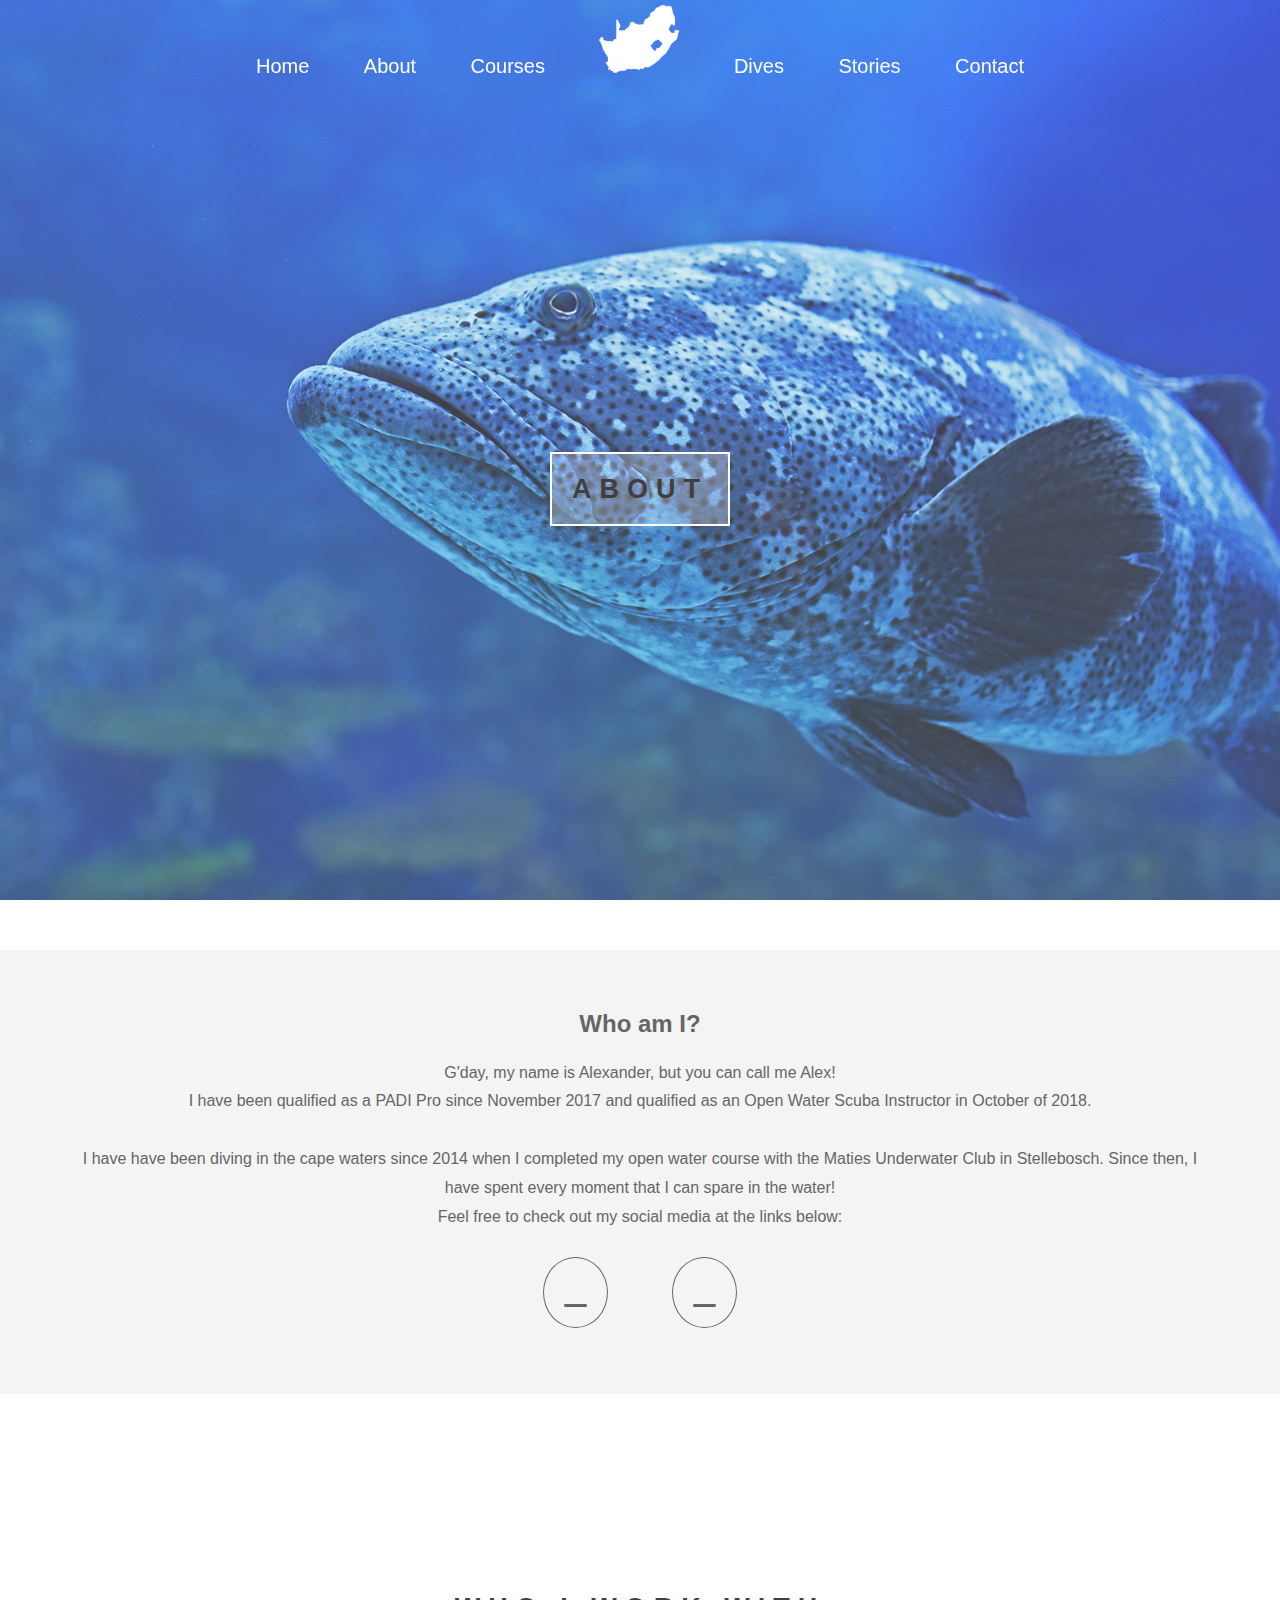
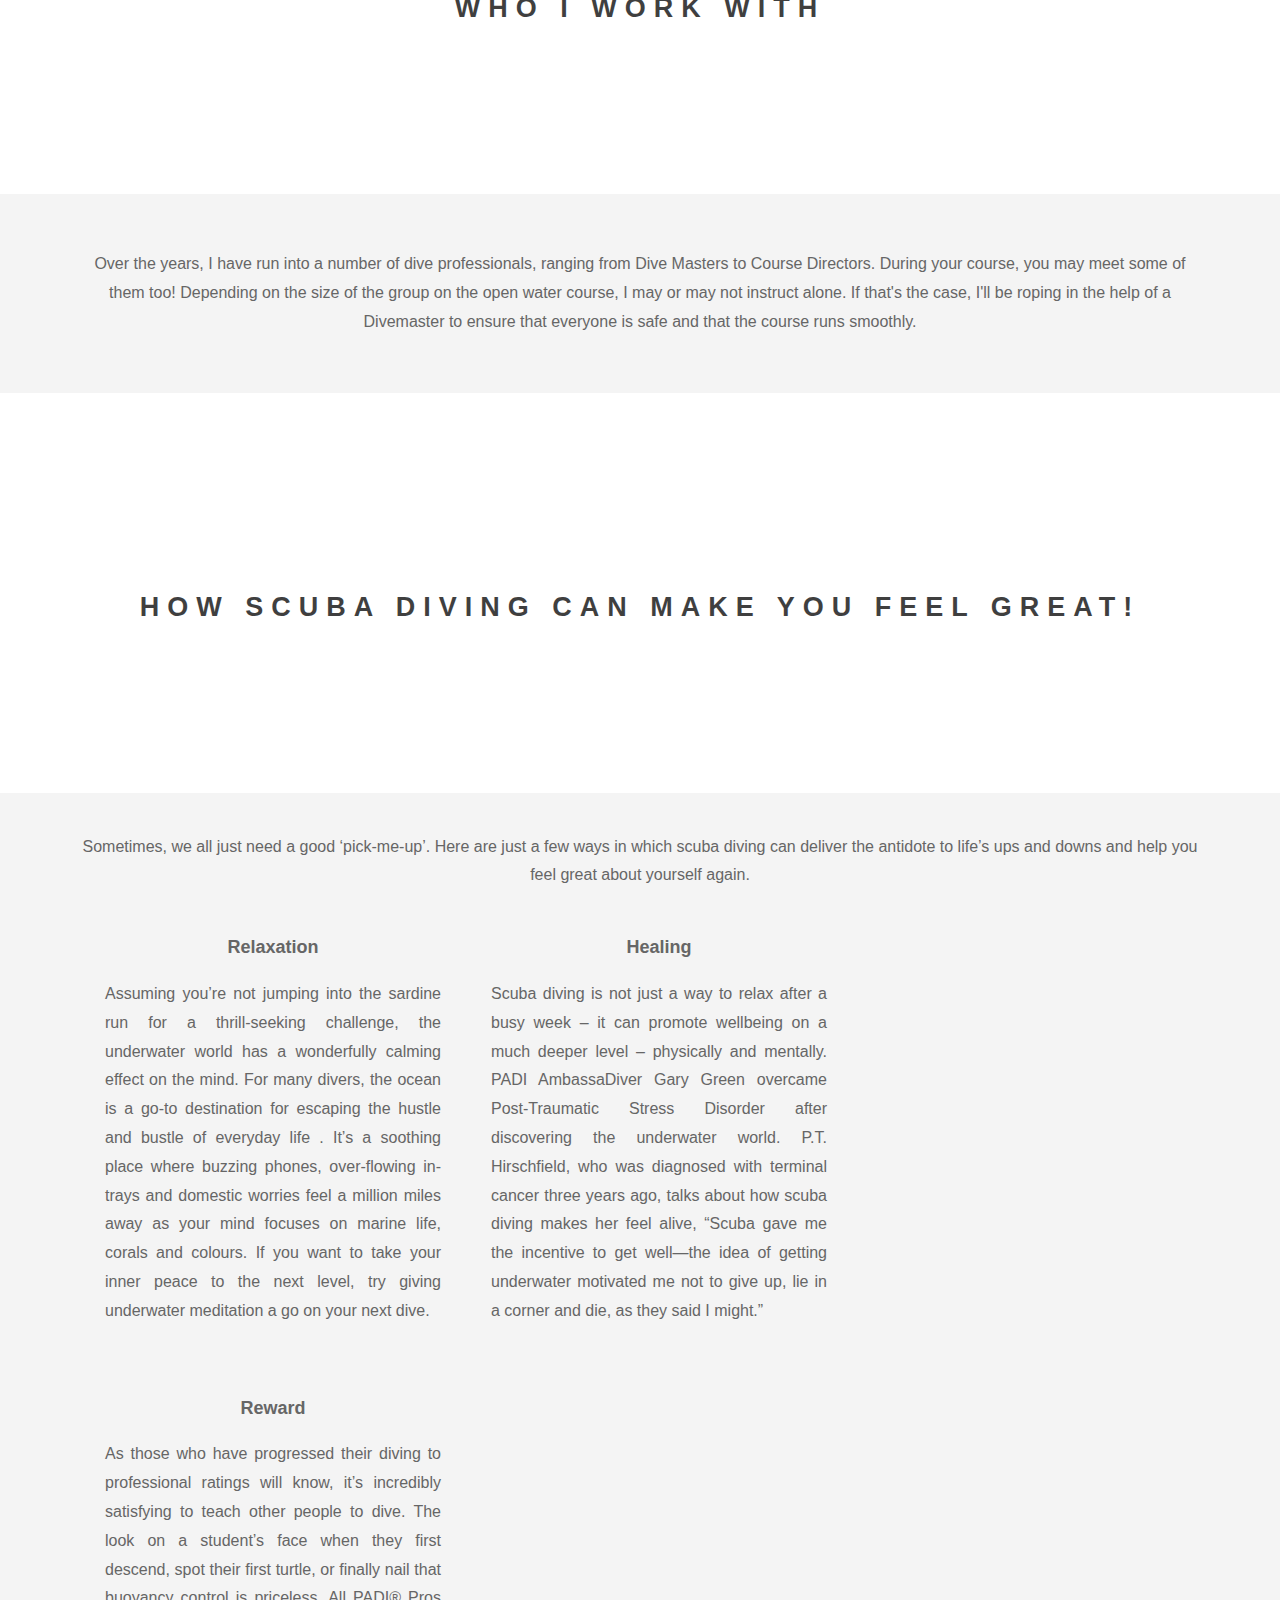
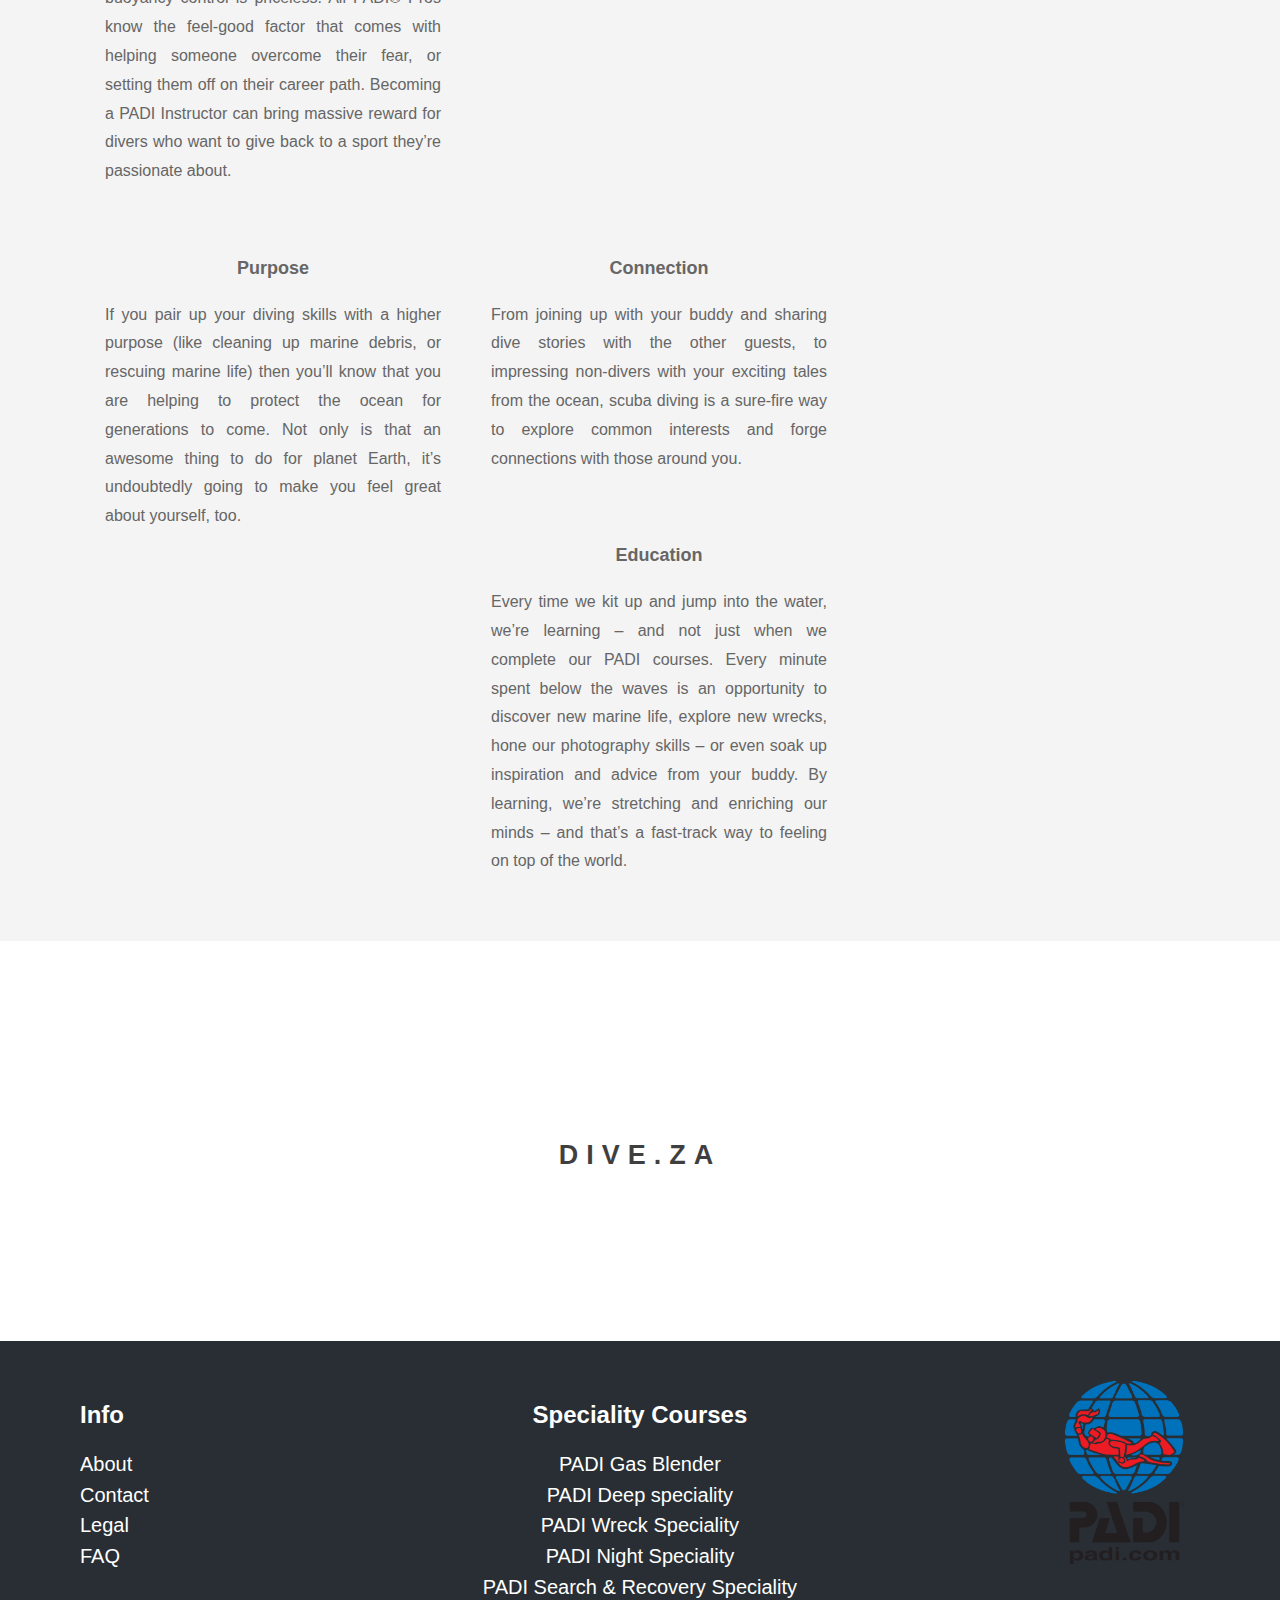
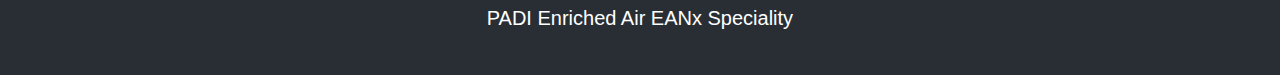
==== commit c53a8f17: "Add files via upload" ====
--- a/about.html
+++ b/about.html
@@ -40,7 +40,7 @@
                 <li><a href="/dives.html#packages">Guided Packages</a></li>
               </ul>
             </li>
-            <li><a href="nature.html">Nature</a></li>
+            <li><a href="nature.html">Stories</a></li>
             <li><a href="contact.html">Contact</a></li>
           </ul>
         </div>
@@ -63,8 +63,8 @@
         Underwater Club in Stellebosch. Since then, I have spent every moment that I can spare in the water!
         <br>Feel free to check out my social media at the links below:</p>
         <ul class="social">
-          <li class="soc_but"><a href="https://www.instagram.com/alexbsearle/?hl=en" target="_blank"><i class="fab fa-instagram"></i></a></li>
-          <li class="soc_but"><a href="https://www.facebook.com/xandersearle" target="_blank"><i class="fab fa-facebook-square"></i></a></li>
+          <li class="soc_but"><a id="soc-links" href="https://www.instagram.com/alexbsearle/?hl=en" target="_blank"><i class="fab fa-instagram"></i></a></li>
+          <li class="soc_but"><a id="soc-links" href="https://www.facebook.com/xandersearle" target="_blank"><i class="fab fa-facebook-square"></i></a></li>
         </ul>
     </section>
 
--- a/stylesheet.css
+++ b/stylesheet.css
@@ -125,7 +125,7 @@
   min-height: 400px;
 }
 
-@media(max-width:700px){
+@media only screen and (max-width:700px) {
   .pimg1, .pimg2, .pimg3, .pimg4, .pimg1_closing,.pimg5, .pimg6, .pimg7,
   .pimg8, .pimg9, .pimg10, .pimg11, .pimg12, .pimg13, .pimg14, .pimg15,
   .pimg16, .pimg17, .pimg18, .pimg19, .pimg20 {
@@ -134,6 +134,21 @@
   .logo {
     min-width: 50%
   }
+}
+
+.logo {
+  display: flex;
+  position: absolute;
+  justify-content: center;
+  height: 100%;
+  width: 100%;
+  align-items: center;
+  align-content: center;
+}
+
+#logo {
+  display: flex;
+  width: 100%;
 }
 
 .section {
@@ -181,6 +196,14 @@
   text-transform: uppercase;
 }
 
+#soc-links:link {
+  color: #666;
+}
+
+#soc-links:visited {
+  color: #666;
+}
+
 h1 {
   font-size: 32px;
   color: #666;
@@ -209,12 +232,6 @@
   padding-left: 5%;
 }
 
-.logo {
-  position: absolute;
-  top: 25%;
-  width: 100%;
-  text-align: center;
-}
 
 .ptext .border {
   background-color: rgba(255,255,255,0.25);
